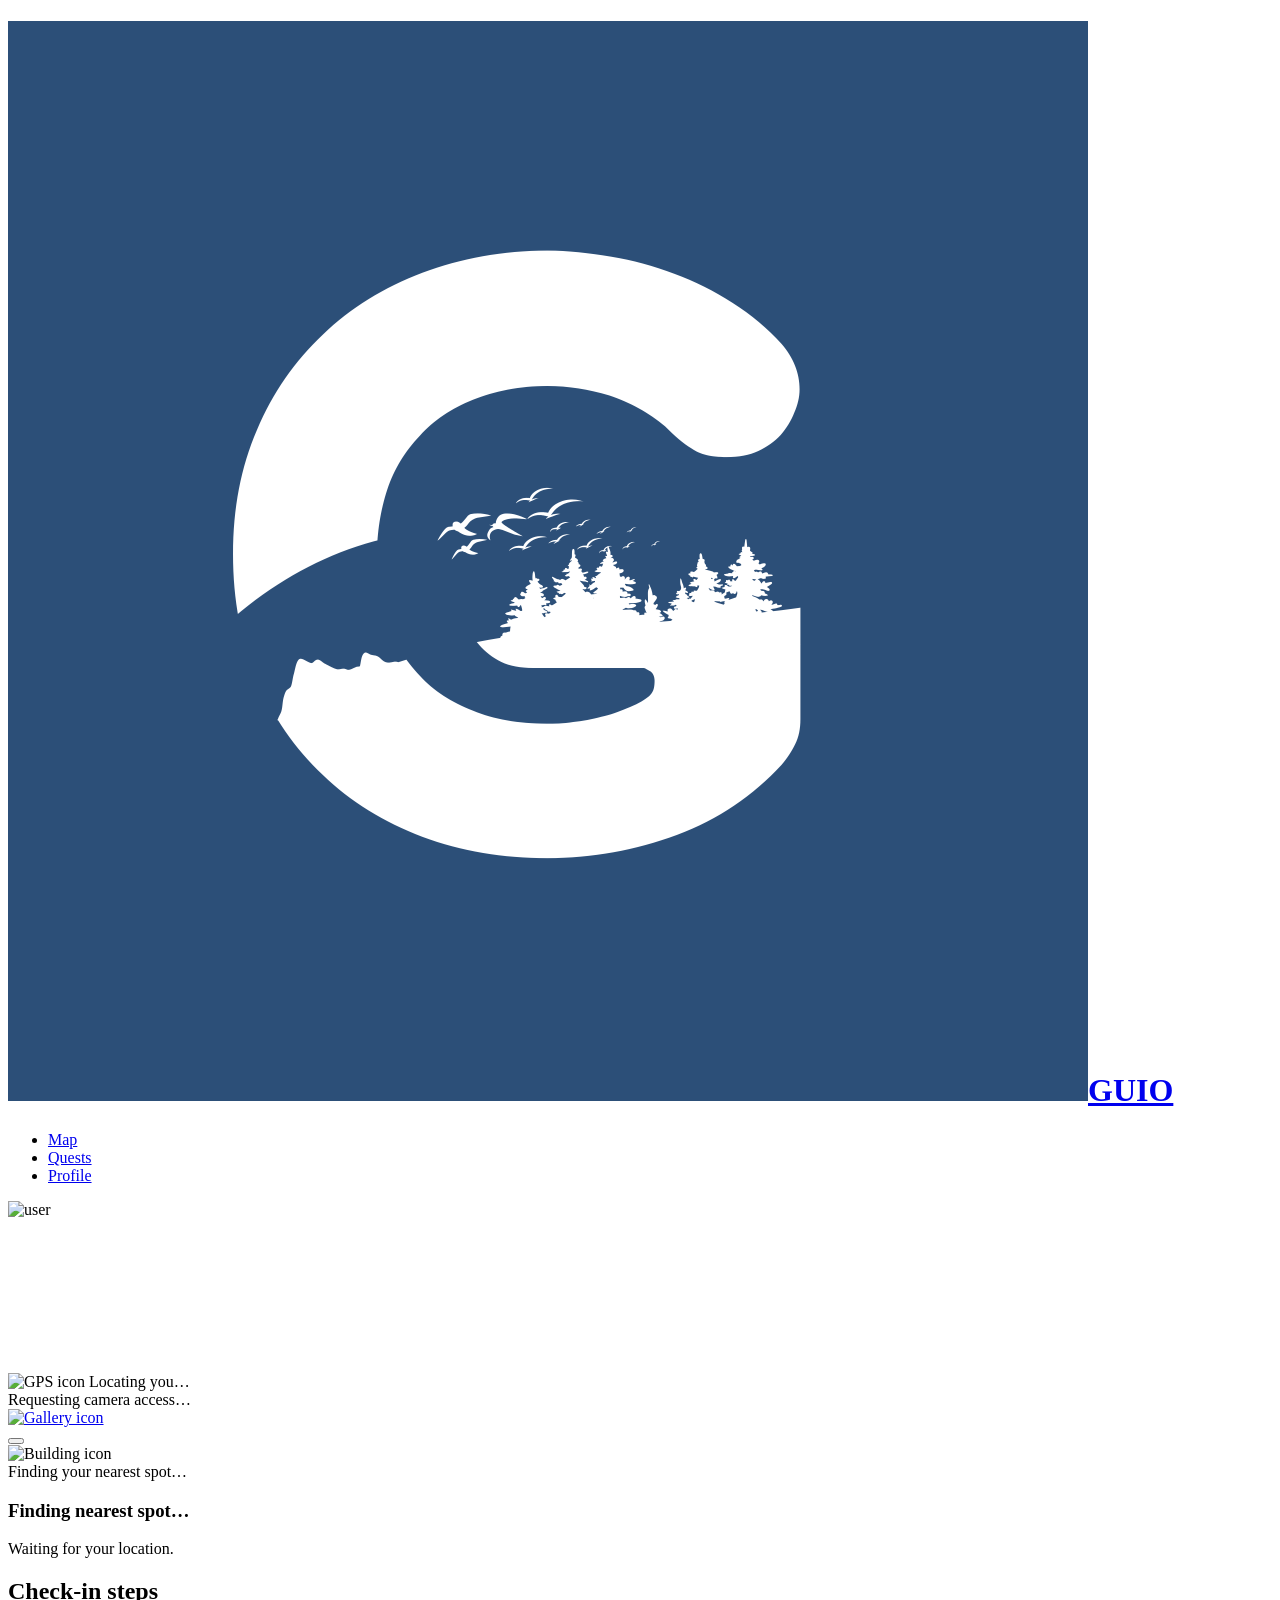
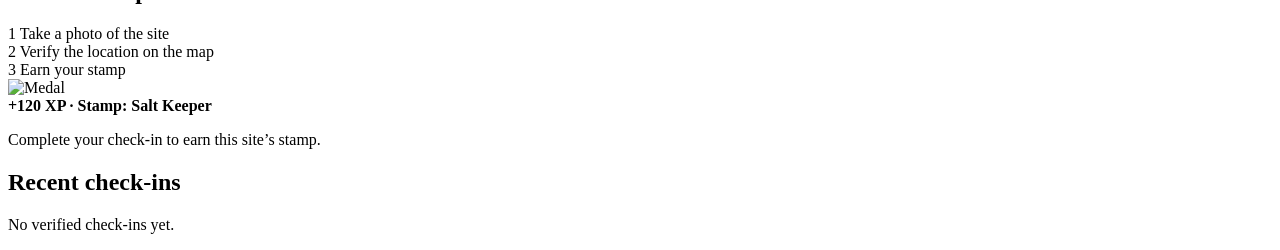
==== html/camera.html @ 7717006c "ui(quests): align quests page with shared application shell - Aligned the quests page layout with th" ====
<!-- Camera -->

<!doctype html>
<html lang="en">

<head>
  <meta charset="utf-8">
  <meta name="viewport" content="width=device-width, initial-scale=1">
  <title>GUIO</title>
  <meta name="theme-color" content="#FFFDF8">
  <link rel="icon" type="image/png" href="../assets/guio_logo.png"> <!-- Logo for browser tab -->
  <link rel="manifest" href="manifest.json">
  <link rel="stylesheet" href="css/camera.css?v=guiologo-fill-1"> <!-- Stylesheet -->
  <script src="js/account.js?v=12" defer></script> <!-- Javascript for user accounts -->
  <script src="js/pwa-register.js" defer></script>
  <script src="js/notifications.js?v=7" defer></script>
  <script src="js/modules/camera.js?v=14" defer></script> <!-- Javascript for camera functionalities -->
</head>

<body>

  <!-- Navigation bar -->
  <header id="top-nav">
    <h1 class="brand">
      <a href="../index.html">
        <span class="logo">
          <img class="logo-icon" src="../assets/guio_logo.png" alt="GUIO logo"></span>GUIO
      </a>
    </h1>
    <nav id="main-nav" aria-label="Main">
      <ul>
        <li><a href="../index.html">Map</a></li>
        <li><a href="quests.html">Quests</a></li>
        <li><a href="profile.html">Profile</a></li>
      </ul>
    </nav>
    <div class="header-stats" id="player-status">
      <div class="avatar" id="player-avatar">
        <img src="assets/user.png" class="icon" alt="user">
      </div>
    </div>
  </header>

  <!-- Main content of camera webpage -->
  <main class="main">
    <section class="camera-panel">
      <video class="camera-feed" id="camera-feed" autoplay playsinline muted></video>
      <img class="captured-photo" id="captured-photo" alt="Captured check-in photo" hidden>
      <div class="gps-badge" id="gps-badge">
        <img class="gps-icon" src="assets/pin-location.png" alt="GPS icon">
        <span id="gps-badge-text">Locating you…</span>
      </div>

      <!-- Border design for camera -->
      <div class="camera">
        <i class="corner tl"></i>
        <i class="corner tr"></i>
        <i class="corner bl"></i>
        <i class="corner br"></i>
        <div class="preview-caption" id="preview-caption">Requesting camera access…</div>
        <button class="camera-retry" id="camera-retry" type="button" hidden>Allow camera access</button>
        <button class="verify-retry" id="verify-retry" type="button" hidden>Retry verification</button>
      </div>
      
      <!-- Dock for camera shutter, flash, and gallery -->
      <div class="camera-dock">
        <span class="dock-button">
          <a href="gallery.html">
            <img class="gallery-icon" src="assets/gallery.png" alt="Gallery icon">
          </a>
        </span>
        <div class="shutter-wrap">
          <button class="shutter" id="capture-button" type="button"></button>
        </div>
      </div>
    </section>
    
    <!-- Sidebar contents -->
    <aside class="sidebar">
      <section class="site-card">
        <span class="site-thumb">
          <img class="site-icon" src="assets/building.png" alt="Building icon">
        </span>
        <!-- Nearest site card -->
        <div class="site-info">
          <span class="range-tag" id="range-tag">Finding your nearest spot…</span>
          <h1 id="site-name">Finding nearest spot…</h1>
          <p id="site-type">Waiting for your location.</p>
        </div>
      </section>
      <!-- Check-in steps card -->
      <section class="steps-card">
        <h2>Check-in steps</h2>
        <div class="step current" id="step-photo">
          <span class="step-indicator">1</span>
          <span>Take a photo of the site</span>
        </div>
        <div class="step pending" id="step-proof">
          <span class="step-indicator">2</span>
          <span>Verify the location on the map</span>
        </div>
        <div class="step pending" id="step-verify">
          <span class="step-indicator">3</span>
          <span>Earn your stamp</span>
        </div>
        <button class="earn-stamp-button" id="earn-stamp-button" type="button" hidden>Earn stamp</button>
      </section>
      <!-- XP and rewards card -->
      <section class="reward-card">
        <img class="reward-icon" src="assets/reward.png" alt="Medal">
        <div>
          <strong id="reward-title">+120 XP · Stamp: Salt Keeper</strong>
          <p id="reward-description">Complete your check-in to earn this site’s stamp.</p>
        </div>
      </section>
      <!-- List of recent check-ins card -->
      <section class="recent-card">
        <h2>Recent check-ins</h2>
        <div id="recent-checkins-list">
          <p class="recent-empty">No verified check-ins yet.</p>
        </div>
      </section>
      <!-- Offline card (shown when user is offline; hidden when user is online) -->
      <div class="offline-card" id="offline-card" hidden>
        <img class="offline-icon" src="assets/offline.png" alt="Offline icon">
        <span>Photos are saved on this device and uploaded for verification when the server returns.</span>
      </div>  
    </aside>
  </main>

  <!-- Pop up dialog after taking a picture -->
  <dialog class="checkin-dialog" id="checkin-dialog">
    <div class="checkin-dialog-content">
      <button class="dialog-close" id="close-checkin-dialog" type="button">×</button>
      <img class="reward-icon" src="assets/check.png" alt="Check icon">
      <h2 id="checkin-dialog-title">Check-in complete!</h2>
      <!-- Details about the site where the user checked in -->
      <p class="completion-site">
        <span id="completion-site-label" hidden>Spot</span>
        <span id="completion-site"></span>
        <span id="completion-site-separator"> · </span>
        <span id="verification-status" class="verification-status">Verified by GPS</span>
      </p>
      <p id="completion-verification">GPS matched a registered tourist spot</p>
      <!-- Show earned XP -->
      <div class="completion-rewards">
        <span>
          <img src="assets/star.png" alt="Star icon">
          <span id="completion-xp-label">XP earned</span>
          <span id="completion-xp"></span>
        </span>
        <!-- Display earned stamp -->
        <span>
          <span id="completion-stamp-label">Stamp earned</span>
          <span id="completion-stamp"></span>
        </span>
      </div>
      <!-- Show current user XP -->
      <section class="completion-progress">
        <div>
          <strong>Level —</strong>
          <span>— / — XP</span>
        </div>
        <progress value="0" max="100"></progress>
      </section>
      <!-- Display current quest -->
      <div class="completion-quest" id="completion-quest">
        <img src="assets/flag.png" alt="Flag icon">
        <span>Hidden Gems Trail: — / — sites</span>
      </div>
      <!-- Distance from exact site (shown when site is verified; hidden when site is unverified) -->
      <div id="completion-distance-row" hidden>
        <span>Distance</span>
        <span id="completion-distance"></span>
      </div>
      <!-- Offline card (shown when user is offline; hidden when user is online) -->
      <div class="completion-offline" id="completion-offline" hidden>
        <img src="assets/offline.png" alt="Offline icon">
        <span>Offline? Check-ins are saved on this device and sync automatically.</span>
      </div>
      <!-- Two buttons at the bottom of the pop up -->
      <div class="dialog-actions">
        <button class="dialog-done" id="done-checkin-dialog" type="button">Keep exploring</button>
        <a class="view-passport" href="profile.html">View my profile</a>
      </div>
    </div>
  </dialog>

</body>
</html>
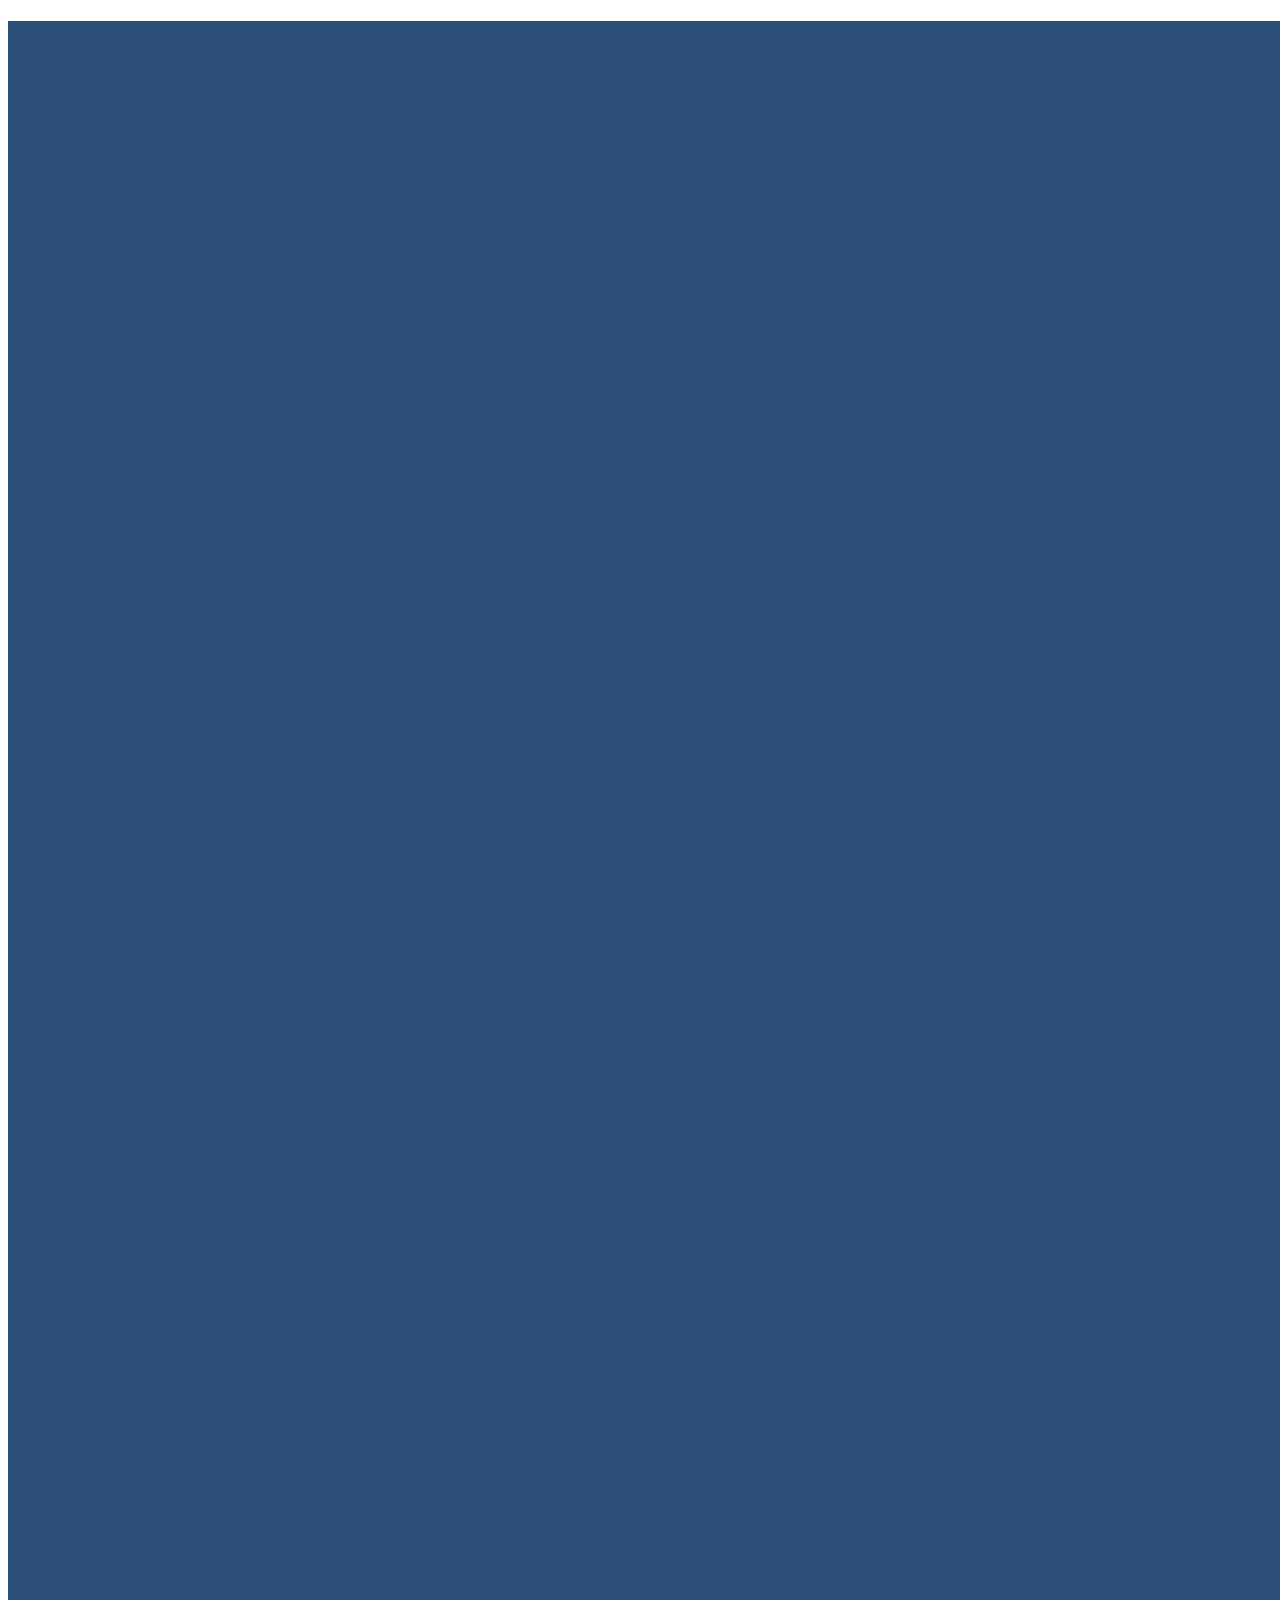
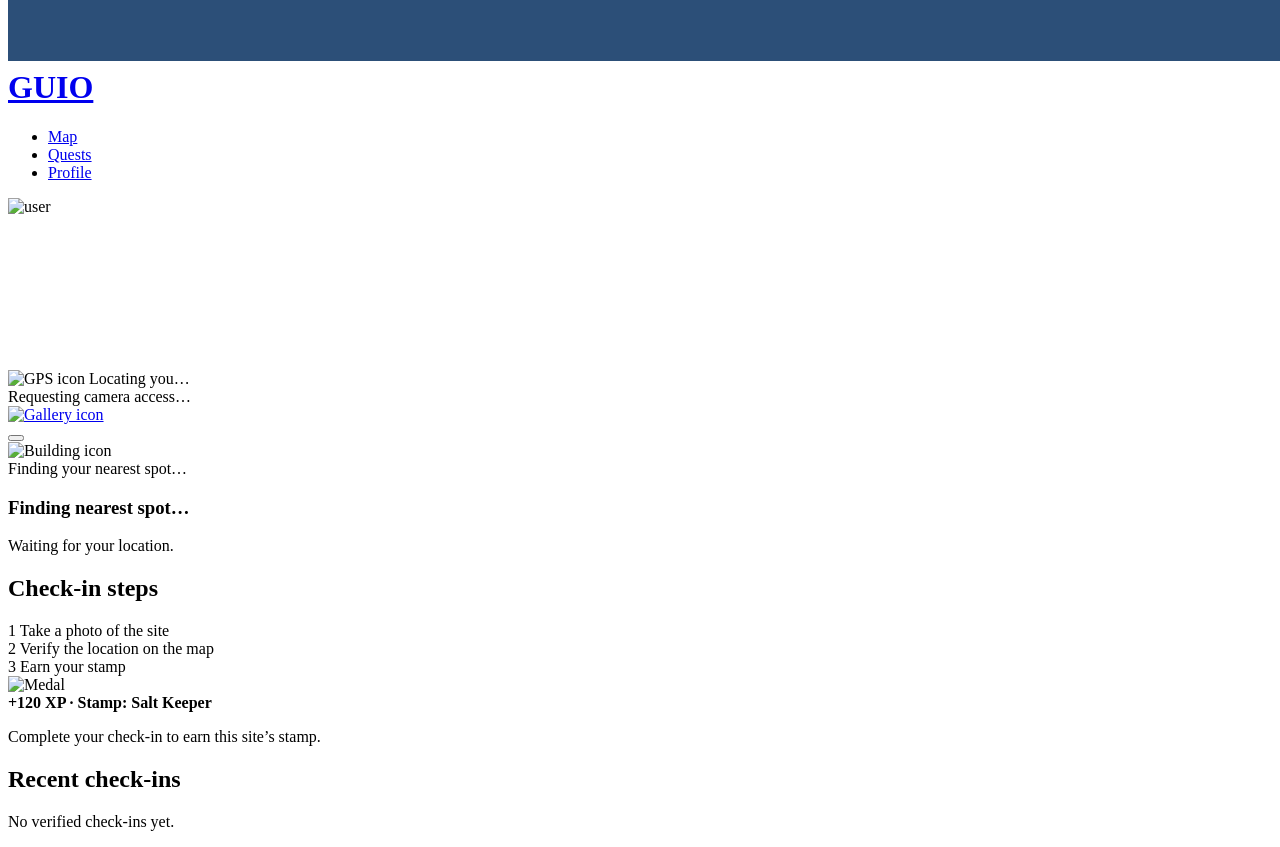
==== commit 8a011f65: "style(theme): update color palette and soften surface tones across pages - Adjusted application colo" ====
--- a/html/camera.html
+++ b/html/camera.html
@@ -7,10 +7,10 @@
   <meta charset="utf-8">
   <meta name="viewport" content="width=device-width, initial-scale=1">
   <title>GUIO</title>
-  <meta name="theme-color" content="#FFFDF8">
+  <meta name="theme-color" content="#FBF9F2">
   <link rel="icon" type="image/png" href="../assets/guio_logo.png"> <!-- Logo for browser tab -->
   <link rel="manifest" href="manifest.json">
-  <link rel="stylesheet" href="css/camera.css?v=guiologo-fill-1"> <!-- Stylesheet -->
+  <link rel="stylesheet" href="css/camera.css?v=blue-cream-2"> <!-- Stylesheet -->
   <script src="js/account.js?v=12" defer></script> <!-- Javascript for user accounts -->
   <script src="js/pwa-register.js" defer></script>
   <script src="js/notifications.js?v=7" defer></script>
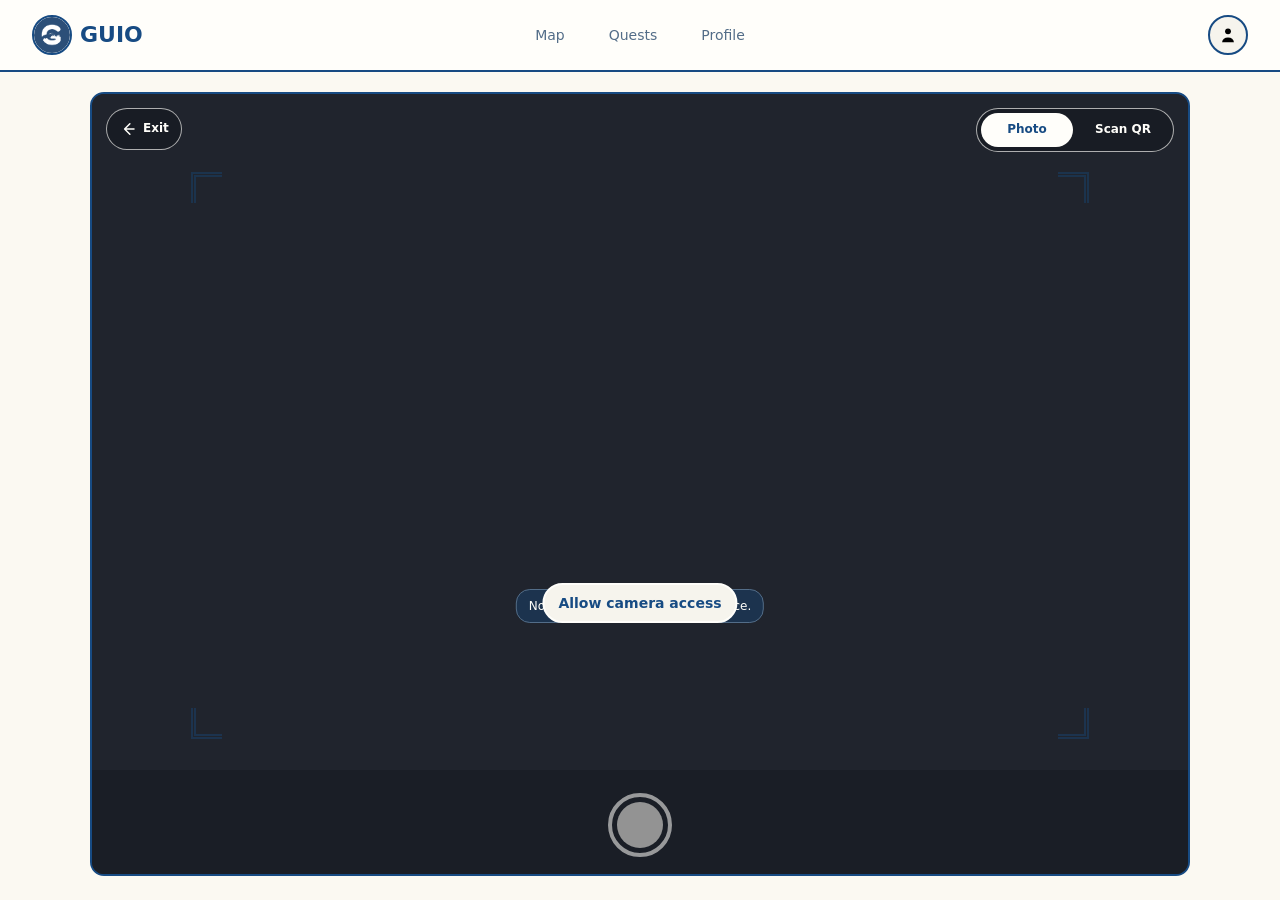
==== commit a7b694cd: "feat(camera): add live camera modes, QR scanner, and map shortcut - Added live camera interface with" ====
--- a/html/camera.html
+++ b/html/camera.html
@@ -6,15 +6,12 @@
 <head>
   <meta charset="utf-8">
   <meta name="viewport" content="width=device-width, initial-scale=1">
-  <title>GUIO</title>
+  <title>GUIO — Camera</title>
   <meta name="theme-color" content="#FBF9F2">
   <link rel="icon" type="image/png" href="../assets/guio_logo.png"> <!-- Logo for browser tab -->
-  <link rel="manifest" href="manifest.json">
-  <link rel="stylesheet" href="css/camera.css?v=blue-cream-2"> <!-- Stylesheet -->
-  <script src="js/account.js?v=12" defer></script> <!-- Javascript for user accounts -->
-  <script src="js/pwa-register.js" defer></script>
-  <script src="js/notifications.js?v=7" defer></script>
-  <script src="js/modules/camera.js?v=14" defer></script> <!-- Javascript for camera functionalities -->
+  <link rel="stylesheet" href="../css/camera.css?v=camera-qr-2">
+  <script src="../js/profile.js?v=14" defer></script>
+  <script src="../js/camera.js?v=camera-qr-1" defer></script>
 </head>
 
 <body>
@@ -35,9 +32,10 @@
       </ul>
     </nav>
     <div class="header-stats" id="player-status">
-      <div class="avatar" id="player-avatar">
-        <img src="assets/user.png" class="icon" alt="user">
+      <div class="avatar" id="player-avatar" role="img" aria-label="Profile">
+        <svg class="icon" viewBox="0 0 24 24" aria-hidden="true"><circle cx="12" cy="8" r="3.2"/><path d="M5.5 20c.4-3.4 2.8-5.3 6.5-5.3s6.1 1.9 6.5 5.3"/></svg>
       </div>
+      <span id="xp-count" hidden></span>
     </div>
   </header>
 
@@ -46,9 +44,21 @@
     <section class="camera-panel">
       <video class="camera-feed" id="camera-feed" autoplay playsinline muted></video>
       <img class="captured-photo" id="captured-photo" alt="Captured check-in photo" hidden>
-      <div class="gps-badge" id="gps-badge">
-        <img class="gps-icon" src="assets/pin-location.png" alt="GPS icon">
+      <div class="gps-badge" id="gps-badge" hidden>
+        <img class="gps-icon" src="../assets/pin.png" alt="">
         <span id="gps-badge-text">Locating you…</span>
+      </div>
+
+      <a class="camera-exit" href="../index.html" aria-label="Exit camera and return to map">
+        <svg viewBox="0 0 24 24" aria-hidden="true" focusable="false">
+          <path d="m14.5 5-7 7 7 7M8 12h12" />
+        </svg>
+        <span>Exit</span>
+      </a>
+
+      <div class="camera-modes" role="group" aria-label="Camera mode">
+        <button class="camera-mode is-active" id="photo-mode" type="button" aria-pressed="true">Photo</button>
+        <button class="camera-mode" id="qr-mode" type="button" aria-pressed="false">Scan QR</button>
       </div>
 
       <!-- Border design for camera -->
@@ -61,16 +71,15 @@
         <button class="camera-retry" id="camera-retry" type="button" hidden>Allow camera access</button>
         <button class="verify-retry" id="verify-retry" type="button" hidden>Retry verification</button>
       </div>
+      <div class="qr-result" id="qr-result" hidden aria-live="polite">
+        <p id="qr-result-text"></p>
+        <button id="qr-rescan" type="button" hidden>Scan again</button>
+      </div>
       
       <!-- Dock for camera shutter, flash, and gallery -->
       <div class="camera-dock">
-        <span class="dock-button">
-          <a href="gallery.html">
-            <img class="gallery-icon" src="assets/gallery.png" alt="Gallery icon">
-          </a>
-        </span>
         <div class="shutter-wrap">
-          <button class="shutter" id="capture-button" type="button"></button>
+          <button class="shutter" id="capture-button" type="button" aria-label="Take photo"></button>
         </div>
       </div>
     </section>
@@ -79,7 +88,7 @@
     <aside class="sidebar">
       <section class="site-card">
         <span class="site-thumb">
-          <img class="site-icon" src="assets/building.png" alt="Building icon">
+          <img class="site-icon" src="../assets/pin.png" alt="">
         </span>
         <!-- Nearest site card -->
         <div class="site-info">
@@ -107,7 +116,7 @@
       </section>
       <!-- XP and rewards card -->
       <section class="reward-card">
-        <img class="reward-icon" src="assets/reward.png" alt="Medal">
+        <img class="reward-icon" src="../assets/Group.png" alt="">
         <div>
           <strong id="reward-title">+120 XP · Stamp: Salt Keeper</strong>
           <p id="reward-description">Complete your check-in to earn this site’s stamp.</p>
@@ -122,7 +131,7 @@
       </section>
       <!-- Offline card (shown when user is offline; hidden when user is online) -->
       <div class="offline-card" id="offline-card" hidden>
-        <img class="offline-icon" src="assets/offline.png" alt="Offline icon">
+        <img class="offline-icon" src="../assets/Group.png" alt="">
         <span>Photos are saved on this device and uploaded for verification when the server returns.</span>
       </div>  
     </aside>
@@ -132,7 +141,7 @@
   <dialog class="checkin-dialog" id="checkin-dialog">
     <div class="checkin-dialog-content">
       <button class="dialog-close" id="close-checkin-dialog" type="button">×</button>
-      <img class="reward-icon" src="assets/check.png" alt="Check icon">
+      <img class="reward-icon" src="../assets/Group.png" alt="">
       <h2 id="checkin-dialog-title">Check-in complete!</h2>
       <!-- Details about the site where the user checked in -->
       <p class="completion-site">
@@ -145,7 +154,7 @@
       <!-- Show earned XP -->
       <div class="completion-rewards">
         <span>
-          <img src="assets/star.png" alt="Star icon">
+          <img src="../assets/Group.png" alt="">
           <span id="completion-xp-label">XP earned</span>
           <span id="completion-xp"></span>
         </span>
@@ -165,7 +174,7 @@
       </section>
       <!-- Display current quest -->
       <div class="completion-quest" id="completion-quest">
-        <img src="assets/flag.png" alt="Flag icon">
+        <img src="../assets/Group.png" alt="">
         <span>Hidden Gems Trail: — / — sites</span>
       </div>
       <!-- Distance from exact site (shown when site is verified; hidden when site is unverified) -->
@@ -175,7 +184,7 @@
       </div>
       <!-- Offline card (shown when user is offline; hidden when user is online) -->
       <div class="completion-offline" id="completion-offline" hidden>
-        <img src="assets/offline.png" alt="Offline icon">
+        <img src="../assets/Group.png" alt="">
         <span>Offline? Check-ins are saved on this device and sync automatically.</span>
       </div>
       <!-- Two buttons at the bottom of the pop up -->
--- a/css/camera.css
+++ b/css/camera.css
@@ -0,0 +1,1381 @@
+/* ==========================================================================
+   1. TOKENS AND BASE 
+   ========================================================================== */
+:root {
+    /* Declare initial variables for color palette */
+    --ink: #174B83;
+    --cream: #FBF9F2;
+    --white: #FFFEFA;
+    --gold: #F6F4ED;
+    --gold-tint: #F6F4ED;
+    --teal: #174B83;
+    --teal-tint: #F6F4ED;
+    --avatar: #F6F4ED;
+    --line: #D8E0E9;
+    --muted: #536D88;
+    --coral: #174B83;
+    --transparent: #174b8362;
+
+    /* Declare values for shared variables*/
+    --radius: 14px; /* Card corner radius */
+    --shadow: 0 3px 0 var(--ink); /* Card shadow */
+    --nav-h: 72px; /* Desktop navigation height */
+    --bottom-nav-h: 68px; /* Mobile bottom navigation height */
+    --font: Inter, system-ui, -apple-system, "Segoe UI", Roboto, sans-serif; /* Font family */
+}
+
+*, *::before, *::after {
+    box-sizing: border-box; /* Include padding and borders in size calculations. */
+    font-family: var(--font); /* Set the typeface. */
+}
+
+[hidden] {
+    display: none !important; /* Set how the element is laid out. */
+}
+
+body {
+    margin: 0; /* Set the outer spacing. */
+    padding-bottom: calc(var(--bottom-nav-h) + env(safe-area-inset-bottom)); /* Set the bottom inner spacing. */
+    background: var(--cream);
+    color: var(--ink); /* Set the text color. */
+    font: 400 14px/1.45 var(--font); /* Set font shorthand properties. */
+    -webkit-text-size-adjust: 100%; /* Control automatic text resizing in WebKit browsers. */
+}
+
+h1, h2, h3, h4, p, ul, ol, figure, fieldset, dl {
+    margin: 0; /* Set the outer spacing. */
+    padding: 0; /* Set the inner spacing. */
+}
+
+ul, ol {
+    list-style: none; /* Set list marker styling. */
+}
+
+img {
+    display: block; /* Set how the element is laid out. */
+    max-width: 100%; /* Limit the maximum element width. */
+}
+
+a {
+    color: inherit; /* Set the text color. */
+}
+
+button, input, select, textarea {
+    font: inherit; /* Set font shorthand properties. */
+    color: inherit; /* Set the text color. */
+}
+
+button {
+    cursor: pointer; /* Set the pointer cursor appearance. */
+}
+
+:focus-visible {
+    outline: 3px solid var(--coral); /* Draw an outline around the element. */
+    outline-offset: 2px; /* Set the gap between outline and element. */
+}
+
+/* ==========================================================================
+   2. TOP NAV (RESPONSIVE HEADER & FIXED BOTTOM BAR FOR PHONES) 
+   ========================================================================== */
+
+#top-nav {
+    position: sticky; /* Set the element positioning method. */
+    top: 0; /* Set the top position offset. */
+    z-index: 20; /* Set the stacking order. */
+    display: flex; /* Set how the element is laid out. */
+    align-items: center; /* Align children along the cross axis. */
+    justify-content: space-between; /* Align children along the main axis. */
+    gap: 12px; /* Set spacing between children. */
+    min-height: 56px; /* Set the minimum element height. */
+    padding: 0 16px; /* Set the inner spacing. */
+    background: var(--white); /* Set the element background. */
+    border-bottom: 2px solid var(--ink); /* Set the bottom border. */
+}
+
+#connection-bar {
+    display: flex;
+    flex-wrap: wrap;
+    gap: 8px;
+    padding: 8px 16px;
+}
+
+#connection-bar p {
+    margin: 0;
+}
+
+.brand {
+    font-size: 18px; /* Set the text size. */
+    font-weight: 800; /* Set the text weight. */
+}
+
+.brand a {
+    position: relative; /* Set the element positioning method. */
+    display: flex; /* Set how the element is laid out. */
+    align-items: center; /* Align children along the cross axis. */
+    gap: 8px; /* Set spacing between children. */
+    text-decoration: none; /* Set text decoration. */
+}
+
+.brand .logo {
+    width: 32px; /* Set the element width. */
+    height: 32px; /* Set the element height. */
+    position: relative; /* Set the element positioning method. */
+    flex: 0 0 32px; /* Set the flex item sizing behavior. */
+    display: grid; /* Set how the element is laid out. */
+    place-items: center; /* Align items within their grid cells. */
+    overflow: hidden; /* Keep the logo image inside its circle. */
+    border: 2px solid var(--ink); /* Set the element border. */
+    border-radius: 50%; /* Round the element corners. */
+    background: var(--white); /* Set the element background. */
+}
+
+.brand .logo-icon {
+    width: 100%; /* Set the element width. */
+    height: 100%; /* Set the element height. */
+    max-width: 100%; /* Keep the image within the logo circle. */
+    max-height: 100%; /* Keep the image within the logo circle. */
+    z-index: 1; /* Set the stacking order. */
+    border-radius: 50%; /* Clip the square logo asset into a round mark. */
+    object-fit: cover; /* Control how replaced content fits its box. */
+    pointer-events: none; /* Control pointer interaction with the element. */
+}
+
+/* Mobile Bottom Bar Navigation */
+#main-nav {
+    position: fixed; /* Set the element positioning method. */
+    inset: auto 0 0 0; /* Set offsets on all four sides. */
+    z-index: 30; /* Set the stacking order. */
+    padding-bottom: env(safe-area-inset-bottom, 0px); /* Set the bottom inner spacing. */
+    background: var(--white); /* Set the element background. */
+    border-top: 2px solid var(--ink); /* Set the top border. */
+}
+
+#main-nav ul {
+    display: grid; /* Set how the element is laid out. */
+    grid-template-columns: repeat(3, minmax(0, 1fr)); /* Define the grid column layout. */
+    align-items: center; /* Align nav items vertically. */
+    min-height: calc(var(--bottom-nav-h) - 2px); /* Keep footer height consistent. */
+    gap: 8px; /* Set spacing between children. */
+    padding: 8px 12px; /* Set the inner spacing. */
+}
+
+#main-nav a {
+    display: block; /* Set how the element is laid out. */
+    padding: 10px 4px; /* Set the inner spacing. */
+    border: 2px solid transparent; /* Set the element border. */
+    border-radius: 99px; /* Round the element corners. */
+    color: var(--muted); /* Set the text color. */
+    font-size: 12px; /* Set the text size. */
+    font-weight: 500; /* Set the text weight. */
+    text-align: center; /* Align the text. */
+    text-decoration: none; /* Set text decoration. */
+}
+
+#main-nav a[aria-current="page"] {
+    background: var(--gold-tint); /* Set the element background. */
+    border-color: var(--ink); /* Set the border color. */
+    color: var(--ink); /* Set the text color. */
+    font-weight: 700; /* Set the text weight. */
+}
+
+/* Player Status Badges */
+#player-status {
+    display: flex; /* Set how the element is laid out. */
+    align-items: center; /* Align children along the cross axis. */
+    justify-content: flex-end; /* Align status items to the right. */
+    gap: 10px; /* Set spacing between children. */
+    min-width: 0; /* Allow the status group to fit narrow screens. */
+}
+
+.stat-pill {
+    display: inline-flex; /* Set how the element is laid out. */
+    align-items: center; /* Align children along the cross axis. */
+    gap: 4px; /* Set spacing between children. */
+    padding: 3px 10px; /* Set the inner spacing. */
+    border: 1px solid var(--ink); /* Set the element border. */
+    border-radius: 99px; /* Round the element corners. */
+    background: var(--gold-tint); /* Set the element background. */
+    font-size: 12px; /* Set the text size. */
+    font-weight: 600; /* Set the text weight. */
+    line-height: 1.45; /* Set the line spacing. */
+    color: var(--ink); /* Set the text color. */
+    white-space: nowrap; /* Control whitespace and text wrapping. */
+}
+
+.stat-pill.star {
+    background: var(--teal-tint); /* Set the element background. */
+}
+
+.avatar {
+    width: 40px; /* Set the element width. */
+    height: 40px; /* Set the element height. */
+    flex: 0 0 40px; /* Set the flex item sizing behavior. */
+    display: flex; /* Keep the profile avatar visible on mobile. */
+    align-items: center; /* Align children along the cross axis. */
+    justify-content: center; /* Align children along the main axis. */
+    overflow: hidden; /* Control content outside the element bounds. */
+    border: 2px solid var(--ink); /* Set the element border. */
+    border-radius: 50%; /* Round the element corners. */
+    background: var(--avatar); /* Set the element background. */
+}
+
+.avatar .icon {
+    width: 22px; /* Set the element width. */
+    height: 22px; /* Set the element height. */
+}
+
+#player-status > .stat-pill:has(#streak-count:empty),
+#player-status > .stat-pill:has(#xp-count:empty) {
+    display: none; /* Set how the element is laid out. */
+}
+
+/* ==========================================================================
+   3. CAMERA PAGE
+   ========================================================================== */
+.main {
+    display: grid; /* Set how the element is laid out. */
+    grid-template-columns: minmax(0, 1fr); /* Define the grid column layout. */
+    gap: 16px; /* Set spacing between children. */
+    max-width: 1440px; /* Limit the maximum element width. */
+    margin: 0 auto; /* Set the outer spacing. */
+    padding: 16px 12px 0; /* Set the inner spacing. */
+}
+
+@media (max-width: 1023px) {
+    body {
+        height: 100dvh;
+        overflow: hidden;
+        padding-bottom: 0;
+    }
+
+    .main {
+        position: fixed;
+        top: var(--nav-h);
+        right: 0;
+        bottom: 0;
+        left: 0;
+        height: auto;
+        margin: 0;
+        overflow-y: auto;
+        padding-bottom: 16px;
+        color-scheme: light;
+        scrollbar-color: auto;
+        scrollbar-width: auto;
+    }
+}
+
+@media (max-width: 767px) {
+    #main-nav a {
+        display: flex;
+        align-items: center;
+        justify-content: center;
+        width: 100%;
+        max-width: 160px;
+        min-height: 44px;
+        margin: 0 auto;
+        padding: 8px;
+    }
+
+    #top-nav {
+        position: fixed; /* Match the full-width mobile header on index. */
+        top: 0;
+        left: 0;
+        right: 0;
+    }
+
+    .main {
+        top: 56px; /* Keep the scrolling content below the fixed header. */
+        bottom: var(--bottom-nav-h);
+        padding-bottom: calc(var(--bottom-nav-h) + 16px + env(safe-area-inset-bottom, 0px));
+    }
+
+    #connection-bar {
+        position: fixed;
+        top: 56px;
+        left: 0;
+        right: 0;
+        z-index: 19;
+    }
+
+    body:has(#connection-status:not([hidden])) .main {
+        top: 96px;
+    }
+}
+
+.camera-panel {
+    min-height: max(420px, calc(100svh - 56px - var(--bottom-nav-h) - 16px)); /* Set the minimum element height. */
+    position: relative; /* Set the element positioning method. */
+    overflow: hidden; /* Control content outside the element bounds. */
+    border: 2px solid var(--ink); /* Set the element border. */
+    border-radius: 14px; /* Round the element corners. */
+    background: var(--camera); /* Set the element background. */
+    color: var(--white); /* Set the text color. */
+}
+
+.camera-feed,
+.captured-photo {
+    position: absolute; /* Set the element positioning method. */
+    z-index: 0; /* Set the stacking order. */
+    inset: 0; /* Set offsets on all four sides. */
+    width: 100%; /* Set the element width. */
+    height: 100%; /* Set the element height. */
+    object-fit: cover; /* Control how replaced content fits its box. */
+}
+
+.camera-feed {
+    background: var(--camera); /* Set the element background. */
+}
+
+.gps-badge {
+    position: absolute; /* Set the element positioning method. */
+    z-index: 1; /* Set the stacking order. */
+    top: 17px; /* Set the top position offset. */
+    left: 17px; /* Set the left position offset. */
+    display: flex; /* Set how the element is laid out. */
+    align-items: center; /* Align children along the cross axis. */
+    gap: 5px; /* Set spacing between children. */
+    padding: 5px 10px; /* Set the inner spacing. */
+    border-radius: 16px; /* Round the element corners. */
+    background: var(--teal-tint); /* Set the element background. */
+    color: var(--ink); /* Set the text color. */
+    font-size: 12px; /* Set the text size. */
+    font-weight: 700; /* Set the text weight. */
+    border-style: solid;
+    border-width: 1px;
+    border-color: var(--teal);
+}
+
+.gps-icon {
+    width: 12px; /* Set the element width. */
+    height: 12px; /* Set the element height. */
+}
+
+.camera {
+    position: absolute; /* Set the element positioning method. */
+    z-index: 1; /* Set the stacking order. */
+    inset: 83px 15.5% 192px; /* Set offsets on all four sides. */
+    display: grid; /* Set how the element is laid out. */
+    place-items: center; /* Align items within their grid cells. */
+}
+
+.corner {
+    width: 31px; /* Set the element width. */
+    height: 31px; /* Set the element height. */
+    position: absolute; /* Set the element positioning method. */
+    border-color: var(--transparent); /* Set the border color. */
+    border-style: double; /* Set the border line style. */
+}
+
+.corner.tl {
+    top: 0; /* Set the top position offset. */
+    left: 0; /* Set the left position offset. */
+    border-width: 5px 0 0 5px; /* Set the border thickness. */
+}
+
+.corner.tr {
+    top: 0; /* Set the top position offset. */
+    right: 0; /* Set the right position offset. */
+    border-width: 5px 5px 0 0; /* Set the border thickness. */
+}
+
+.corner.bl {
+    bottom: 0; /* Set the bottom position offset. */
+    left: 0; /* Set the left position offset. */
+    border-width: 0 0 5px 5px; /* Set the border thickness. */
+}
+
+.corner.br {
+    bottom: 0; /* Set the bottom position offset. */
+    right: 0; /* Set the right position offset. */
+    border-width: 0 5px 5px 0; /* Set the border thickness. */
+}
+
+.preview-caption {
+    position: absolute; /* Set the element positioning method. */
+    z-index: 2; /* Set the stacking order. */
+    left: 50%; /* Center the caption within the camera preview. */
+    bottom: 14px; /* Set the bottom position offset. */
+    width: fit-content; /* Let the background fit the message length. */
+    max-width: calc(100% - 40px); /* Keep long messages inside the preview. */
+    padding: 8px 12px; /* Add space between the text and its background. */
+    transform: translateX(-50%); /* Center the content-sized caption. */
+    border: 1px solid var(--muted); /* Match the page's bold card outlines. */
+    border-radius: var(--radius); /* Match the page's rounded cards. */
+    background: var(--transparent); /* Keep text readable over light or dark video. */
+    text-align: center; /* Align the text. */
+    color: var(--white); /* Set the text color. */
+    font-size: 12px; /* Set the text size. */
+    line-height: 1.35; /* Keep wrapped messages compact and legible. */
+}
+
+.camera-retry,
+.verify-retry {
+    position: absolute; /* Set the element positioning method. */
+    z-index: 3; /* Set the stacking order. */
+    bottom: 46px; /* Set the bottom position offset. */
+    left: 50%; /* Set the left position offset. */
+    transform: translateX(-50%); /* Apply a visual transform. */
+    padding: 8px 14px; /* Set the inner spacing. */
+    border: 2px solid var(--white); /* Set the element border. */
+    border-radius: 99px; /* Round the element corners. */
+    background: var(--gold); /* Set the element background. */
+    color: var(--ink); /* Set the text color. */
+    font-weight: 700; /* Set the text weight. */
+    white-space: nowrap; /* Control whitespace and text wrapping. */
+}
+
+.camera-dock {
+    position: absolute; /* Set the element positioning method. */
+    z-index: 3; /* Set the stacking order. */
+    right: 0; /* Set the right position offset. */
+    bottom: 0; /* Set the bottom position offset. */
+    left: 0; /* Set the left position offset. */
+    height: 117px; /* Set the element height. */
+    display: flex; /* Set how the element is laid out. */
+    align-items: center; /* Align children along the cross axis. */
+    justify-content: space-between; /* Align children along the main axis. */
+    padding: 0 7.5%; /* Set the inner spacing. */
+    background: var(--transparent); /* Set the element background. */
+}
+
+.dock-button {
+    width: 48px; /* Set the element width. */
+    height: 48px; /* Set the element height. */
+    display: grid; /* Set how the element is laid out. */
+    place-items: center; /* Align items within their grid cells. */
+    border: 2px solid var(--white); /* Set the element border. */
+    border-radius: 12px; /* Round the element corners. */
+    color: var(--white); /* Set the text color. */
+}
+
+.gallery-icon {
+    width: 22px; /* Set the element width. */
+    height: 22px; /* Set the element height. */
+}
+
+.dock-button.flash {
+    border-radius: 50%; /* Round the element corners. */
+    padding: 0; /* Set the inner spacing. */
+    background: transparent; /* Set the element background. */
+    transition: background-color 120ms ease, box-shadow 120ms ease; /* Animate changes to the listed properties. */
+}
+
+.dock-button.flash.active {
+    background: var(--gold); /* Set the element background. */
+    box-shadow: 0 0 18px rgba(23, 75, 131, 0.4); /* Add a shadow behind the element. */
+}
+
+.dock-button.flash:disabled {
+    cursor: not-allowed; /* Set the pointer cursor appearance. */
+    opacity: 0.55; /* Set the element transparency. */
+}
+
+.flash-icon {
+    width: 23px; /* Set the element width. */
+    height: 23px; /* Set the element height. */
+}
+
+.shutter-wrap {
+    position: absolute; /* Set the element positioning method. */
+    left: 50%; /* Set the left position offset. */
+    bottom: 25px; /* Set the bottom position offset. */
+    transform: translateX(-50%); /* Apply a visual transform. */
+}
+
+.shutter {
+    width: 68px; /* Set the element width. */
+    height: 68px; /* Set the element height. */
+    position: relative; /* Set the element positioning method. */
+    display: grid; /* Set how the element is laid out. */
+    place-items: center; /* Align items within their grid cells. */
+    padding: 0; /* Set the inner spacing. */
+    border: 4px solid var(--white); /* Set the element border. */
+    border-radius: 50%; /* Round the element corners. */
+    background: transparent; /* Set the element background. */
+}
+
+.shutter::before {
+    width: 48px; /* Set the element width. */
+    height: 48px; /* Set the element height. */
+    content: ""; /* Set generated pseudo-element content. */
+    border-radius: 50%; /* Round the element corners. */
+    background: var(--gold); /* Set the element background. */
+}
+
+.sidebar {
+    display: flex; /* Set how the element is laid out. */
+    flex-direction: column; /* Set the direction of flex items. */
+    gap: 10px; /* Set spacing between children. */
+}
+
+.site-card, .steps-card, .reward-card, .recent-card, .offline-card {
+    border: 2px solid var(--ink); /* Set the element border. */
+    border-radius: var(--radius); /* Round the element corners. */
+    background: var(--white); /* Set the element background. */
+    box-shadow: var(--shadow); /* Add a shadow behind the element. */
+}
+
+.site-card {
+    min-height: 91px; /* Set the minimum element height. */
+    display: flex; /* Set how the element is laid out. */
+    align-items: center; /* Align children along the cross axis. */
+    gap: 12px; /* Set spacing between children. */
+    padding: 12px; /* Set the inner spacing. */
+    border-bottom-width: 4px; /* Set the bottom border thickness. */
+}
+
+.site-thumb {
+    width: 84px; /* Set the element width. */
+    height: 84px; /* Set the element height. */
+    flex: 0 0 84px; /* Set the flex item sizing behavior. */
+    display: grid; /* Set how the element is laid out. */
+    place-items: center; /* Align items within their grid cells. */
+    border-radius: 9px; /* Round the element corners. */
+    color: var(--muted); /* Set the text color. */
+    padding: 7px; /* Set the inner spacing. */
+}
+
+.site-icon {
+    width: 100%; /* Set the element width. */
+    height: 100%; /* Set the element height. */
+    object-fit: contain; /* Control how replaced content fits its box. */
+}
+
+.site-info {
+    min-width: 0; /* Set the minimum element width. */
+    display: grid; /* Set how the element is laid out. */
+    gap: 4px; /* Set spacing between children. */
+}
+
+.range-tag {
+    display: inline-block; /* Set how the element is laid out. */
+    justify-self: start; /* Align this item within its grid area. */
+    width: fit-content; /* Set the element width. */
+    max-width: 100%; /* Limit the maximum element width. */
+    margin-bottom: 0; /* Set the bottom outer spacing. */
+    padding: 3px 9px; /* Set the inner spacing. */
+    border: 1px solid var(--teal); /* Set the element border. */
+    border-radius: 12px; /* Round the element corners. */
+    background: var(--teal-tint); /* Set the element background. */
+    color: var(--ink); /* Set the text color. */
+    font-size: 12px; /* Set the text size. */
+    line-height: 1.2; /* Set the line spacing. */
+}
+
+.range-tag.out-of-range,
+.gps-badge.out-of-range {
+    border-color: var(--coral); /* Set the border color. */
+    background: #FDE8E8; /* Set the element background. */
+    color: #8B1E24; /* Set the text color. */
+}
+
+.site-info h1 {
+    margin: 0; /* Set the outer spacing. */
+    font-size: 16px; /* Set the text size. */
+    font-weight: 800; /* Set the text weight. */
+    line-height: 1.2; /* Set the line spacing. */
+}
+
+.site-info p {
+    margin: 0; /* Set the outer spacing. */
+    color: var(--muted); /* Set the text color. */
+    font-size: 12px; /* Set the text size. */
+    line-height: 1.2; /* Set the line spacing. */
+}
+
+.steps-card {
+    min-height: 141px; /* Set the minimum element height. */
+    padding: 14px; /* Set the inner spacing. */
+}
+
+.steps-card h2, .recent-card h2 {
+    margin: 0 0 9px; /* Set the outer spacing. */
+    font-size: 15px; /* Set the text size. */
+    font-weight: 800; /* Set the text weight. */
+}
+
+.step {
+    min-height: 32px; /* Set the minimum element height. */
+    display: flex; /* Set how the element is laid out. */
+    align-items: center; /* Align children along the cross axis. */
+    gap: 9px; /* Set spacing between children. */
+    font-size: 12px; /* Set the text size. */
+}
+
+.step-indicator {
+    width: 23px; /* Set the element width. */
+    height: 23px; /* Set the element height. */
+    flex: 0 0 23px; /* Set the flex item sizing behavior. */
+    display: grid; /* Set how the element is laid out. */
+    place-items: center; /* Align items within their grid cells. */
+    border: 1.5px solid var(--line); /* Set the element border. */
+    border-radius: 50%; /* Round the element corners. */
+    color: var(--muted); /* Set the text color. */
+    font-weight: 700; /* Set the text weight. */
+}
+
+.step.complete .step-indicator {
+    background: var(--teal); /* Set the element background. */
+    color: var(--white);
+}
+
+.step.unverified-complete {
+    color: var(--muted); /* Set the text color. */
+}
+
+.step.unverified-complete .step-indicator {
+    border-color: var(--muted); /* Set the border color. */
+    background: var(--gold-tint); /* Set the element background. */
+    color: var(--muted); /* Set the text color. */
+}
+
+.step.current {
+    font-weight: 700; /* Set the text weight. */
+}
+
+.step.current .step-indicator {
+    background: var(--gold); /* Set the element background. */
+}
+
+.step.pending {
+    color: var(--muted); /* Set the text color. */
+}
+
+.step.pending .step-indicator {
+    border-color: var(--muted); /* Set the border color. */
+}
+
+.shutter:disabled {
+    cursor: not-allowed; /* Set the pointer cursor appearance. */
+    opacity: 0.55; /* Set the element transparency. */
+}
+
+.reward-card {
+    min-height: 53px; /* Set the minimum element height. */
+    display: flex; /* Set how the element is laid out. */
+    align-items: center; /* Align children along the cross axis. */
+    gap: 12px; /* Set spacing between children. */
+    padding: 9px 13px; /* Set the inner spacing. */
+    background: var(--gold-tint); /* Set the element background. */
+}
+
+.reward-icon {
+    width: 30px; /* Set the element width. */
+    height: 30px; /* Set the element height. */
+    flex: 0 0 30px; /* Set the flex item sizing behavior. */
+    object-fit: contain; /* Control how replaced content fits its box. */
+}
+
+.reward-card strong {
+    display: block; /* Set how the element is laid out. */
+    margin-bottom: 2px; /* Set the bottom outer spacing. */
+    font-size: 12px; /* Set the text size. */
+}
+
+.reward-card p {
+    margin: 0; /* Set the outer spacing. */
+    color: var(--muted); /* Set the text color. */
+    font-size: 12px; /* Set the text size. */
+}
+
+.recent-card {
+    padding: 14px; /* Set the inner spacing. */
+}
+
+.recent-card h2 {
+    margin-bottom: 7px; /* Set the bottom outer spacing. */
+}
+
+.recent-empty {
+    color: var(--muted); /* Set the text color. */
+    font-size: 12px; /* Set the text size. */
+}
+
+.recent-item {
+    display: flex; /* Set how the element is laid out. */
+    align-items: center; /* Align children along the cross axis. */
+    gap: 9px; /* Set spacing between children. */
+    min-height: 52px; /* Set the minimum element height. */
+}
+
+.recent-thumb {
+    width: 48px; /* Set the element width. */
+    height: 48px; /* Set the element height. */
+    flex: 0 0 48px; /* Set the flex item sizing behavior. */
+    display: grid; /* Set how the element is laid out. */
+    place-items: center; /* Align items within their grid cells. */
+    border-radius: 8px; /* Round the element corners. */
+    color: var(--muted); /* Set the text color. */
+    padding: 5px; /* Set the inner spacing. */
+}
+
+.recent-icon {
+    width: 100%; /* Set the element width. */
+    height: 100%; /* Set the element height. */
+    object-fit: contain; /* Control how replaced content fits its box. */
+}
+
+.recent-item strong {
+    display: block; /* Set how the element is laid out. */
+    margin-bottom: 2px; /* Set the bottom outer spacing. */
+    font-size: 12px; /* Set the text size. */
+}
+
+.recent-item span {
+    display: block; /* Set how the element is laid out. */
+    color: var(--muted); /* Set the text color. */
+    font-size: 11px; /* Set the text size. */
+}
+
+.offline-card {
+    min-height: 49px; /* Set the minimum element height. */
+    display: flex; /* Set how the element is laid out. */
+    align-items: center; /* Align children along the cross axis. */
+    gap: 9px; /* Set spacing between children. */
+    padding: 9px 11px; /* Set the inner spacing. */
+    border: 1.5px dashed var(--line); /* Set the element border. */
+    color: var(--ink); /* Set the text color. */
+    font-size: 12px; /* Set the text size. */
+    line-height: 1.35; /* Set the line spacing. */
+    box-shadow: none; /* Add a shadow behind the element. */
+}
+
+.offline-icon {
+    width: 22px; /* Set the element width. */
+    height: 22px; /* Set the element height. */
+    flex: 0 0 22px; /* Set the flex item sizing behavior. */
+    object-fit: contain; /* Control how replaced content fits its box. */
+}
+
+.checkin-dialog {
+    width: min(768px, calc(100% - 20px)); /* Set the element width. */
+    max-width: 768px; /* Limit the maximum element width. */
+    max-height: calc(100dvh - 20px); /* Limit the maximum element height. */
+    overflow: auto; /* Control content outside the element bounds. */
+    padding: 0; /* Set the inner spacing. */
+    border: 2px solid var(--ink); /* Set the element border. */
+    border-radius: 28px; /* Round the element corners. */
+    color: var(--ink); /* Set the text color. */
+    box-shadow: 0 4px 0 var(--ink), 0 8px 30px rgba(23, 75, 131, 0.25); /* Add a shadow behind the element. */
+}
+
+.checkin-dialog::backdrop {
+    background: rgba(23, 75, 131, 0.62); /* Set the element background. */
+}
+
+.checkin-dialog-content {
+    position: relative; /* Set the element positioning method. */
+    display: grid; /* Set how the element is laid out. */
+    gap: 18px; /* Set spacing between children. */
+    padding: 42px; /* Set the inner spacing. */
+}
+
+.checkin-dialog-content > .reward-icon {
+    width: 136px; /* Set the element width. */
+    height: 136px; /* Set the element height. */
+    justify-self: center; /* Align this item within its grid area. */
+    padding: 28px; /* Set the inner spacing. */
+    border: 4px solid var(--ink); /* Set the element border. */
+    border-radius: 50%; /* Round the element corners. */
+    outline: 3px dashed var(--ink); /* Draw an outline around the element. */
+    outline-offset: 7px; /* Set the gap between outline and element. */
+    background: var(--gold); /* Set the element background. */
+    object-fit: contain; /* Control how replaced content fits its box. */
+}
+
+.checkin-dialog-content h2 {
+    margin-top: 0; /* Set the top outer spacing. */
+    font-size: clamp(28px, 5vw, 40px); /* Set the text size. */
+    font-weight: 800; /* Set the text weight. */
+    line-height: 1.1; /* Set the line spacing. */
+    text-align: center; /* Align the text. */
+}
+
+.completion-site {
+    color: var(--muted); /* Set the text color. */
+    font-size: 19px; /* Set the text size. */
+    text-align: center; /* Align the text. */
+}
+
+#completion-site-label[hidden] {
+    display: none; /* Set how the element is laid out. */
+}
+
+.verification-status {
+    color: inherit; /* Set the text color. */
+    font-weight: 700; /* Set the text weight. */
+}
+
+.verification-status.unverified {
+    color: #536D88; /* Set the text color. */
+}
+
+.checkin-dialog-content > #completion-verification {
+    margin-top: -12px; /* Set the top outer spacing. */
+    color: var(--muted); /* Set the text color. */
+    font-size: 14px; /* Set the text size. */
+    text-align: center; /* Align the text. */
+}
+
+.completion-rewards {
+    width: 100%; /* Set the element width. */
+    display: flex; /* Set how the element is laid out. */
+    flex-wrap: wrap; /* Allow flex items to wrap. */
+    justify-content: center; /* Align children along the main axis. */
+    gap: 10px; /* Set spacing between children. */
+}
+
+.completion-rewards > span {
+    min-height: 42px; /* Set the minimum element height. */
+    display: inline-flex; /* Set how the element is laid out. */
+    align-items: center; /* Align children along the cross axis. */
+    justify-content: center; /* Align children along the main axis. */
+    gap: 7px; /* Set spacing between children. */
+    padding: 6px 14px; /* Set the inner spacing. */
+    border: 2px solid var(--ink); /* Set the element border. */
+    border-radius: 99px; /* Round the element corners. */
+    background: var(--gold-tint); /* Set the element background. */
+    font-weight: 700; /* Set the text weight. */
+}
+
+.completion-rewards > span:first-child {
+    border-color: var(--teal); /* Set the border color. */
+    background: var(--teal-tint); /* Set the element background. */
+}
+
+.completion-rewards img {
+    width: 21px; /* Set the element width. */
+    height: 21px; /* Set the element height. */
+    object-fit: contain; /* Control how replaced content fits its box. */
+}
+
+.completion-progress {
+    width: 100%; /* Set the element width. */
+}
+
+.completion-progress > div {
+    display: flex; /* Set how the element is laid out. */
+    justify-content: space-between; /* Align children along the main axis. */
+    gap: 12px; /* Set spacing between children. */
+    margin-bottom: 6px; /* Set the bottom outer spacing. */
+    font-size: 17px; /* Set the text size. */
+}
+
+.completion-progress > div span {
+    color: var(--muted); /* Set the text color. */
+    text-align: right; /* Align the text. */
+}
+
+.completion-progress progress {
+    width: 100%; /* Set the element width. */
+    height: 19px; /* Set the element height. */
+    display: block; /* Set how the element is laid out. */
+    overflow: hidden; /* Control content outside the element bounds. */
+    appearance: none; /* Use native browser control appearance. */
+    border: 2px solid var(--ink); /* Set the element border. */
+    border-radius: 99px; /* Round the element corners. */
+    background: var(--avatar); /* Set the element background. */
+}
+
+.completion-progress progress::-webkit-progress-bar {
+    border-radius: 99px; /* Round the element corners. */
+    background: var(--avatar); /* Set the element background. */
+}
+
+.completion-progress progress::-webkit-progress-value {
+    border-radius: 99px; /* Round the element corners. */
+    background: var(--teal); /* Set the element background. */
+}
+
+.completion-progress progress::-moz-progress-bar {
+    border-radius: 99px; /* Round the element corners. */
+    background: var(--teal); /* Set the element background. */
+}
+
+.completion-quest,
+.completion-offline {
+    min-height: 62px; /* Set the minimum element height. */
+    display: flex; /* Set how the element is laid out. */
+    align-items: center; /* Align children along the cross axis. */
+    gap: 12px; /* Set spacing between children. */
+    padding: 12px 16px; /* Set the inner spacing. */
+    border: 2px solid var(--ink); /* Set the element border. */
+    border-radius: 18px; /* Round the element corners. */
+    font-size: 17px; /* Set the text size. */
+}
+
+.completion-quest {
+    background: var(--gold-tint); /* Set the element background. */
+    font-weight: 700; /* Set the text weight. */
+}
+
+.completion-quest img,
+.completion-offline img {
+    width: 24px; /* Set the element width. */
+    height: 24px; /* Set the element height. */
+    flex: 0 0 24px; /* Set the flex item sizing behavior. */
+    object-fit: contain; /* Control how replaced content fits its box. */
+}
+
+.completion-offline {
+    border: 2px dashed var(--line); /* Set the element border. */
+    background: var(--avatar); /* Set the element background. */
+    color: #174B83; /* Set the text color. */
+}
+
+#completion-distance-row {
+    display: flex; /* Set how the element is laid out. */
+    justify-content: space-between; /* Align children along the main axis. */
+    gap: 12px; /* Set spacing between children. */
+    color: var(--muted); /* Set the text color. */
+}
+
+#completion-distance-row span:last-child {
+    color: var(--ink); /* Set the text color. */
+    font-weight: 700; /* Set the text weight. */
+}
+
+.dialog-close {
+    position: absolute; /* Set the element positioning method. */
+    top: 8px; /* Set the top position offset. */
+    right: 10px; /* Set the right position offset. */
+    padding: 2px 8px; /* Set the inner spacing. */
+    border: 0; /* Set the element border. */
+    background: transparent; /* Set the element background. */
+    font-size: 26px; /* Set the text size. */
+    line-height: 1; /* Set the line spacing. */
+}
+
+.dialog-actions {
+    width: 100%; /* Set the element width. */
+    display: flex; /* Set how the element is laid out. */
+    gap: 18px; /* Set spacing between children. */
+}
+
+.dialog-done,
+.view-passport {
+    min-width: 0; /* Set the minimum element width. */
+    flex: 1; /* Set the flex item sizing behavior. */
+    min-height: 64px; /* Set the minimum element height. */
+    display: flex; /* Set how the element is laid out. */
+    align-items: center; /* Align children along the cross axis. */
+    justify-content: center; /* Align children along the main axis. */
+    padding: 12px 16px; /* Set the inner spacing. */
+    border: 3px solid var(--ink); /* Set the element border. */
+    border-radius: 18px; /* Round the element corners. */
+    box-shadow: 0 4px 0 var(--ink); /* Add a shadow behind the element. */
+    font-size: 18px; /* Set the text size. */
+    font-weight: 800; /* Set the text weight. */
+    text-align: center; /* Align the text. */
+}
+
+.dialog-done {
+    background: var(--white); /* Set the element background. */
+}
+
+.view-passport {
+    background: var(--teal); /* Set the element background. */
+    color: var(--white); /* Set the text color. */
+    text-decoration: none; /* Set text decoration. */
+}
+
+@media (max-width: 520px) {
+    .checkin-dialog-content {
+        gap: 14px; /* Set spacing between children. */
+        padding: 28px 18px; /* Set the inner spacing. */
+    }
+
+    .checkin-dialog-content > .reward-icon {
+        width: 112px; /* Set the element width. */
+        height: 112px; /* Set the element height. */
+        padding: 22px; /* Set the inner spacing. */
+    }
+
+    .completion-site {
+        font-size: 15px; /* Set the text size. */
+        overflow-wrap: anywhere; /* Allow long text to wrap. */
+    }
+
+    .completion-quest,
+    .completion-offline {
+        min-height: 56px; /* Set the minimum element height. */
+        padding: 10px 12px; /* Set the inner spacing. */
+        font-size: 14px; /* Set the text size. */
+    }
+
+    .dialog-actions {
+        gap: 12px; /* Set spacing between children. */
+    }
+
+    .dialog-done,
+    .view-passport {
+        min-height: 56px; /* Set the minimum element height. */
+        padding: 10px 8px; /* Set the inner spacing. */
+        font-size: 15px; /* Set the text size. */
+    }
+}
+
+@media (max-height: 760px) {
+    .checkin-dialog-content {
+        gap: 12px; /* Set spacing between children. */
+        padding-top: 28px; /* Set the top inner spacing. */
+        padding-bottom: 28px; /* Set the bottom inner spacing. */
+    }
+
+    .checkin-dialog-content > .reward-icon {
+        width: 112px; /* Set the element width. */
+        height: 112px; /* Set the element height. */
+        padding: 22px; /* Set the inner spacing. */
+    }
+
+    .completion-quest,
+    .completion-offline {
+        min-height: 54px; /* Set the minimum element height. */
+        padding-top: 8px; /* Set the top inner spacing. */
+        padding-bottom: 8px; /* Set the bottom inner spacing. */
+    }
+
+    .dialog-done,
+    .view-passport {
+        min-height: 56px; /* Set the minimum element height. */
+    }
+}
+
+/* ========================================================================== 
+    4. TABLET AND UP (768px)
+   ========================================================================== */
+@media (min-width: 768px) {
+    body {
+        padding-bottom: 0; /* Set the bottom inner spacing. */
+    }
+
+    .main {
+        padding-bottom: 24px; /* Set the bottom inner spacing. */
+    }
+
+    .camera-panel {
+        min-height: max(420px, calc(100svh - var(--nav-h) - 40px)); /* Set the minimum element height. */
+    }
+
+    /* Nav shifts into top header bar */
+    #top-nav {
+        display: grid; /* Set how the element is laid out. */
+        grid-template-columns: 1fr auto 1fr; /* Define the grid column layout. */
+        min-height: var(--nav-h); /* Set the minimum element height. */
+        padding: 0 32px; /* Set the inner spacing. */
+    }
+
+    .brand {
+        font-size: 22px; /* Set the text size. */
+    }
+
+    .brand .logo {
+        width: 40px; /* Set the element width. */
+        height: 40px; /* Set the element height. */
+        flex-basis: 40px; /* Set the initial flex item size. */
+    }
+
+    .brand .logo-icon {
+        width: 100%; /* Set the element width. */
+        height: 100%; /* Set the element height. */
+    }
+
+    #main-nav {
+        position: static; /* Set the element positioning method. */
+        padding: 0; /* Set the inner spacing. */
+        background: none; /* Set the element background. */
+        border: 0; /* Set the element border. */
+    }
+
+    #main-nav ul {
+        display: flex; /* Set how the element is laid out. */
+        gap: 8px; /* Set spacing between children. */
+        padding: 0; /* Set the inner spacing. */
+    }
+
+    #main-nav a {
+        padding: 9px 16px; /* Set the inner spacing. */
+        font-size: 14px; /* Set the text size. */
+    }
+
+    #player-status {
+        justify-self: end; /* Align this item within its grid area. */
+        gap: 10px; /* Set spacing between children. */
+    }
+
+    .avatar {
+        display: flex; /* Set how the element is laid out. */
+    }
+}
+
+
+/* ==========================================================================
+   5. DESKTOP (1024px) - Side-by-side Camera & Sidebar Layout
+   ========================================================================== */
+@media (min-width: 1024px) {
+    body {
+        position: relative;
+        height: 100dvh;
+        overflow: hidden;
+    }
+
+    .main {
+        position: absolute;
+        top: var(--nav-h);
+        right: 0;
+        bottom: 0;
+        left: 0;
+        grid-template-columns: minmax(0, 2.08fr) minmax(315px, .95fr); /* Define the grid column layout. */
+        grid-template-rows: minmax(0, 1fr);
+        gap: 20px; /* Set spacing between children. */
+        max-width: none; /* Limit the maximum element width. */
+        height: auto;
+        min-height: 0;
+        margin: 0; /* Set the outer spacing. */
+        padding: 19px 32px 24px; /* Set the inner spacing. */
+        align-items: start; /* Align children along the cross axis. */
+    }
+
+    .camera-panel {
+        height: 100%;
+        min-height: 0;
+    }
+}
+
+/* Camera-first layout: keep the existing check-in logic, while showing only
+   the live preview, photo controls, and QR scan mode. */
+:root { --camera: #20242d; }
+
+.main {
+    position: fixed;
+    inset: 56px 0 var(--bottom-nav-h);
+    display: block;
+    width: 100%;
+    height: auto;
+    max-width: none;
+    margin: 0;
+    padding: 12px;
+    overflow: hidden;
+}
+
+.camera-panel {
+    width: min(100%, 1100px);
+    height: 100%;
+    min-height: 0;
+    margin: 0 auto;
+    background: var(--camera);
+}
+
+.sidebar,
+.gps-badge,
+.completion-site,
+#completion-verification,
+.completion-rewards,
+.completion-progress,
+.completion-quest,
+#completion-distance-row,
+.completion-offline {
+    display: none !important;
+}
+
+.camera {
+    inset: 78px 9% 135px;
+}
+
+.camera-exit {
+    position: absolute;
+    z-index: 4;
+    top: 14px;
+    left: 14px;
+    display: inline-flex;
+    min-height: 42px;
+    align-items: center;
+    gap: 6px;
+    padding: 7px 12px;
+    border: 1px solid rgba(255, 254, 250, 0.65);
+    border-radius: 999px;
+    background: rgba(16, 20, 28, 0.45);
+    color: var(--white);
+    font-size: 12px;
+    font-weight: 750;
+    text-decoration: none;
+    backdrop-filter: blur(6px);
+    -webkit-backdrop-filter: blur(6px);
+}
+
+.camera-exit svg {
+    width: 18px;
+    height: 18px;
+    fill: none;
+    stroke: currentColor;
+    stroke-width: 2;
+    stroke-linecap: round;
+    stroke-linejoin: round;
+}
+
+.camera-exit:hover,
+.camera-exit:focus-visible {
+    background: rgba(16, 20, 28, 0.72);
+}
+
+.camera-modes {
+    position: absolute;
+    z-index: 4;
+    top: 14px;
+    right: 14px;
+    display: flex;
+    gap: 4px;
+    padding: 4px;
+    border: 1px solid rgba(255, 254, 250, 0.65);
+    border-radius: 999px;
+    background: rgba(16, 20, 28, 0.45);
+    backdrop-filter: blur(6px);
+    -webkit-backdrop-filter: blur(6px);
+}
+
+.camera-mode {
+    min-width: 92px;
+    min-height: 34px;
+    padding: 6px 13px;
+    border: 0;
+    border-radius: 999px;
+    background: transparent;
+    color: var(--white);
+    font-size: 12px;
+    font-weight: 750;
+}
+
+.camera-mode.is-active {
+    background: var(--white);
+    color: var(--ink);
+}
+
+.camera-mode:disabled {
+    cursor: not-allowed;
+    opacity: 0.55;
+}
+
+.camera-dock {
+    height: 104px;
+    justify-content: center;
+    padding: 0;
+    background: rgba(16, 20, 28, 0.35);
+}
+
+.shutter-wrap {
+    bottom: 17px;
+}
+
+.shutter {
+    width: 64px;
+    height: 64px;
+}
+
+.shutter::before {
+    width: 46px;
+    height: 46px;
+}
+
+.camera-panel.is-scanning .shutter-wrap {
+    display: none;
+}
+
+.camera-panel.is-scanning .preview-caption {
+    display: none;
+}
+
+.camera-panel.is-scanning .camera {
+    inset: 78px 9% 120px;
+}
+
+.preview-caption {
+    bottom: 116px;
+}
+
+.qr-result {
+    position: absolute;
+    z-index: 5;
+    right: 8%;
+    bottom: 128px;
+    left: 8%;
+    display: flex;
+    align-items: center;
+    justify-content: space-between;
+    gap: 12px;
+    max-width: 680px;
+    margin: 0 auto;
+    padding: 10px 12px;
+    border: 1px solid var(--line);
+    border-radius: 12px;
+    background: rgba(255, 254, 250, 0.95);
+    color: var(--ink);
+    box-shadow: 0 3px 10px rgba(0, 0, 0, 0.18);
+}
+
+.qr-result p {
+    min-width: 0;
+    max-height: 4.2em;
+    overflow: auto;
+    overflow-wrap: anywhere;
+    font-size: 12px;
+}
+
+.qr-result button {
+    flex: 0 0 auto;
+    padding: 7px 10px;
+    border: 1.5px solid var(--ink);
+    border-radius: 9px;
+    background: var(--white);
+    color: var(--ink);
+    font-size: 11px;
+    font-weight: 750;
+}
+
+.camera-panel.is-captured .camera-feed {
+    visibility: hidden;
+}
+
+.camera-retry,
+.verify-retry {
+    bottom: 116px;
+}
+
+@media (min-width: 768px) {
+    .main {
+        inset: var(--nav-h) 0 0;
+        padding: 18px 28px 22px;
+    }
+}
+
+@media (min-width: 1024px) {
+    .main {
+        position: absolute;
+        inset: var(--nav-h) 0 0;
+        display: block;
+        padding: 20px 32px 24px;
+    }
+}
+
+@media (max-width: 520px) {
+    .main {
+        padding: 8px;
+    }
+
+    .camera {
+        inset: 72px 7% 126px;
+    }
+
+    .camera-dock {
+        height: 94px;
+    }
+
+    .preview-caption {
+        bottom: 104px;
+    }
+
+    .qr-result {
+        right: 5%;
+        bottom: 110px;
+        left: 5%;
+    }
+}
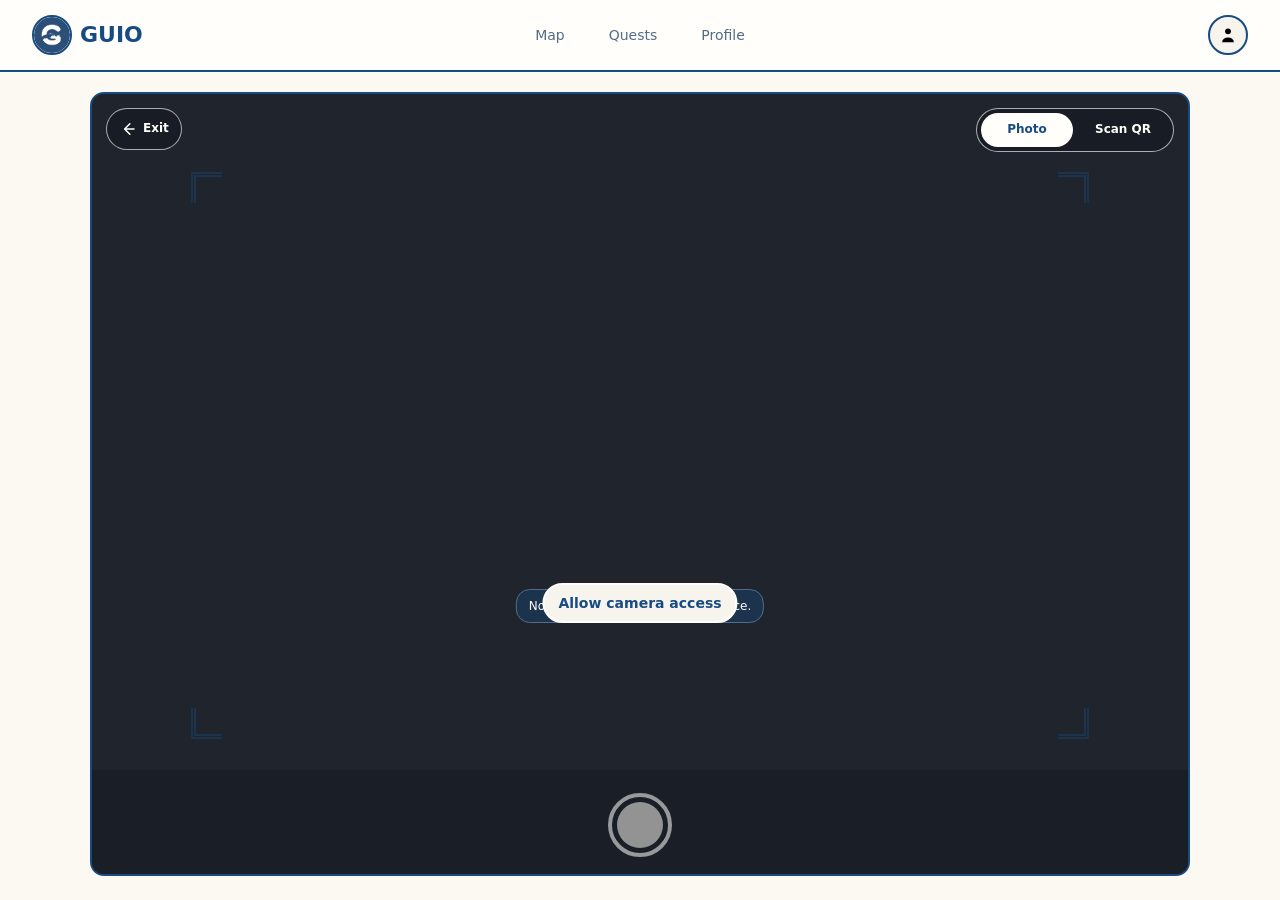
==== commit f0ed06e6: "refactor(offline): remove explicit offline UI and page redirects - Removed offline labels, cards, an" ====
--- a/html/camera.html
+++ b/html/camera.html
@@ -129,11 +129,6 @@
           <p class="recent-empty">No verified check-ins yet.</p>
         </div>
       </section>
-      <!-- Offline card (shown when user is offline; hidden when user is online) -->
-      <div class="offline-card" id="offline-card" hidden>
-        <img class="offline-icon" src="../assets/Group.png" alt="">
-        <span>Photos are saved on this device and uploaded for verification when the server returns.</span>
-      </div>  
     </aside>
   </main>
 
@@ -182,11 +177,6 @@
         <span>Distance</span>
         <span id="completion-distance"></span>
       </div>
-      <!-- Offline card (shown when user is offline; hidden when user is online) -->
-      <div class="completion-offline" id="completion-offline" hidden>
-        <img src="../assets/Group.png" alt="">
-        <span>Offline? Check-ins are saved on this device and sync automatically.</span>
-      </div>
       <!-- Two buttons at the bottom of the pop up -->
       <div class="dialog-actions">
         <button class="dialog-done" id="done-checkin-dialog" type="button">Keep exploring</button>
--- a/css/camera.css
+++ b/css/camera.css
@@ -297,7 +297,7 @@
         z-index: 19;
     }
 
-    body:has(#connection-status:not([hidden])) .main {
+    body:has(#pending-status:not([hidden])) .main {
         top: 96px;
     }
 }
@@ -508,7 +508,7 @@
     gap: 10px; /* Set spacing between children. */
 }
 
-.site-card, .steps-card, .reward-card, .recent-card, .offline-card {
+.site-card, .steps-card, .reward-card, .recent-card {
     border: 2px solid var(--ink); /* Set the element border. */
     border-radius: var(--radius); /* Round the element corners. */
     background: var(--white); /* Set the element background. */
@@ -727,26 +727,6 @@
     font-size: 11px; /* Set the text size. */
 }
 
-.offline-card {
-    min-height: 49px; /* Set the minimum element height. */
-    display: flex; /* Set how the element is laid out. */
-    align-items: center; /* Align children along the cross axis. */
-    gap: 9px; /* Set spacing between children. */
-    padding: 9px 11px; /* Set the inner spacing. */
-    border: 1.5px dashed var(--line); /* Set the element border. */
-    color: var(--ink); /* Set the text color. */
-    font-size: 12px; /* Set the text size. */
-    line-height: 1.35; /* Set the line spacing. */
-    box-shadow: none; /* Add a shadow behind the element. */
-}
-
-.offline-icon {
-    width: 22px; /* Set the element width. */
-    height: 22px; /* Set the element height. */
-    flex: 0 0 22px; /* Set the flex item sizing behavior. */
-    object-fit: contain; /* Control how replaced content fits its box. */
-}
-
 .checkin-dialog {
     width: min(768px, calc(100% - 20px)); /* Set the element width. */
     max-width: 768px; /* Limit the maximum element width. */
@@ -892,8 +872,7 @@
     background: var(--teal); /* Set the element background. */
 }
 
-.completion-quest,
-.completion-offline {
+.completion-quest {
     min-height: 62px; /* Set the minimum element height. */
     display: flex; /* Set how the element is laid out. */
     align-items: center; /* Align children along the cross axis. */
@@ -909,18 +888,11 @@
     font-weight: 700; /* Set the text weight. */
 }
 
-.completion-quest img,
-.completion-offline img {
+.completion-quest img {
     width: 24px; /* Set the element width. */
     height: 24px; /* Set the element height. */
     flex: 0 0 24px; /* Set the flex item sizing behavior. */
     object-fit: contain; /* Control how replaced content fits its box. */
-}
-
-.completion-offline {
-    border: 2px dashed var(--line); /* Set the element border. */
-    background: var(--avatar); /* Set the element background. */
-    color: #174B83; /* Set the text color. */
 }
 
 #completion-distance-row {
@@ -996,8 +968,7 @@
         overflow-wrap: anywhere; /* Allow long text to wrap. */
     }
 
-    .completion-quest,
-    .completion-offline {
+    .completion-quest {
         min-height: 56px; /* Set the minimum element height. */
         padding: 10px 12px; /* Set the inner spacing. */
         font-size: 14px; /* Set the text size. */
@@ -1028,8 +999,7 @@
         padding: 22px; /* Set the inner spacing. */
     }
 
-    .completion-quest,
-    .completion-offline {
+    .completion-quest {
         min-height: 54px; /* Set the minimum element height. */
         padding-top: 8px; /* Set the top inner spacing. */
         padding-bottom: 8px; /* Set the bottom inner spacing. */
@@ -1173,8 +1143,7 @@
 .completion-rewards,
 .completion-progress,
 .completion-quest,
-#completion-distance-row,
-.completion-offline {
+#completion-distance-row {
     display: none !important;
 }
 
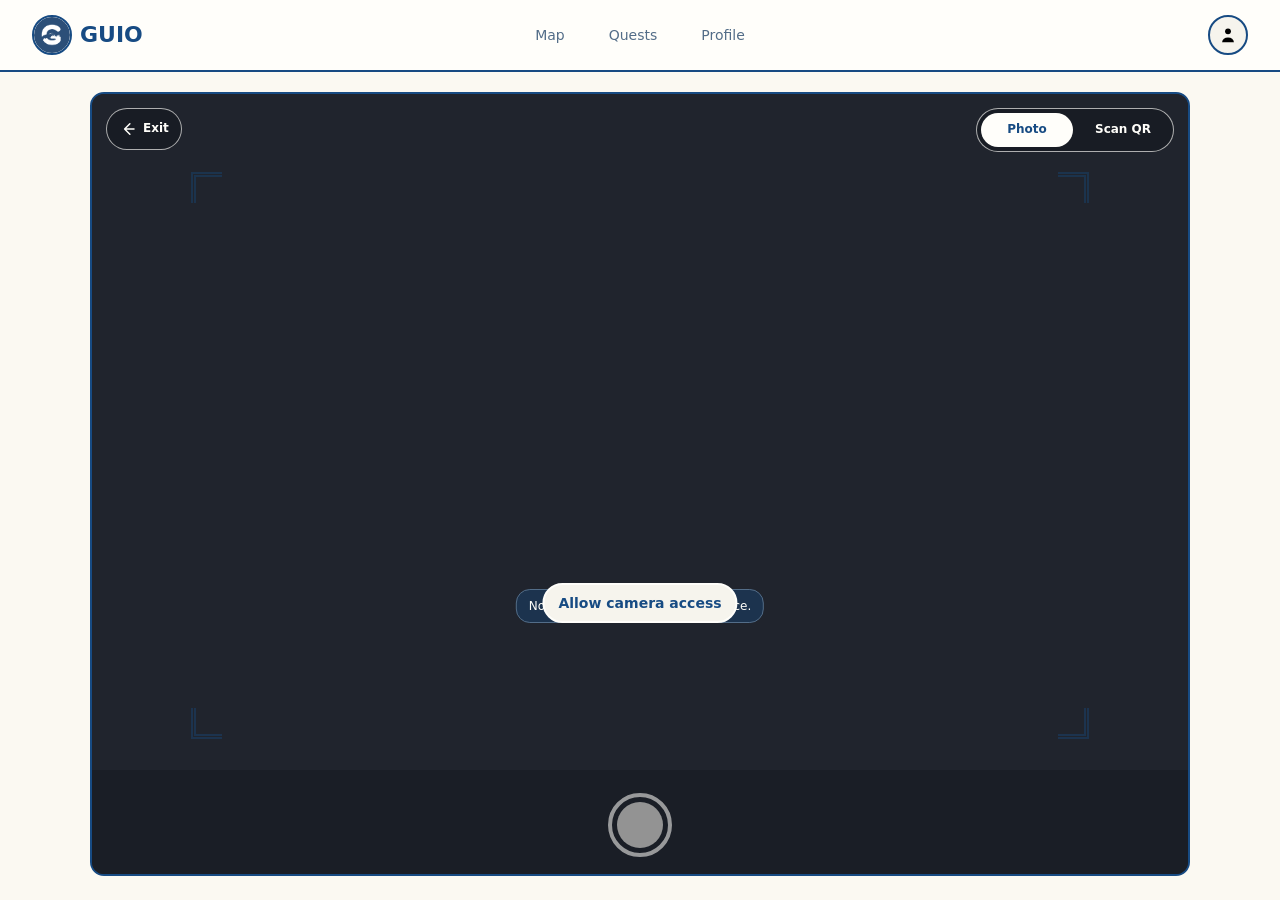
==== commit b14615f2: "camera and gallery" ====
--- a/html/camera.html
+++ b/html/camera.html
@@ -9,9 +9,10 @@
   <title>GUIO — Camera</title>
   <meta name="theme-color" content="#FBF9F2">
   <link rel="icon" type="image/png" href="../assets/guio_logo.png"> <!-- Logo for browser tab -->
-  <link rel="stylesheet" href="../css/camera.css?v=camera-qr-2">
-  <script src="../js/profile.js?v=14" defer></script>
-  <script src="../js/camera.js?v=camera-qr-1" defer></script>
+  <link rel="stylesheet" href="../css/camera.css?v=hide-pending-status-1">
+  <script src="../js/gallery-storage.js?v=1" defer></script>
+  <script src="../js/profile.js?v=15" defer></script>
+  <script src="../js/camera.js?v=photo-saved-gallery-1" defer></script>
 </head>
 
 <body>
@@ -35,7 +36,6 @@
       <div class="avatar" id="player-avatar" role="img" aria-label="Profile">
         <svg class="icon" viewBox="0 0 24 24" aria-hidden="true"><circle cx="12" cy="8" r="3.2"/><path d="M5.5 20c.4-3.4 2.8-5.3 6.5-5.3s6.1 1.9 6.5 5.3"/></svg>
       </div>
-      <span id="xp-count" hidden></span>
     </div>
   </header>
 
@@ -69,7 +69,6 @@
         <i class="corner br"></i>
         <div class="preview-caption" id="preview-caption">Requesting camera access…</div>
         <button class="camera-retry" id="camera-retry" type="button" hidden>Allow camera access</button>
-        <button class="verify-retry" id="verify-retry" type="button" hidden>Retry verification</button>
       </div>
       <div class="qr-result" id="qr-result" hidden aria-live="polite">
         <p id="qr-result-text"></p>
@@ -99,34 +98,33 @@
       </section>
       <!-- Check-in steps card -->
       <section class="steps-card">
-        <h2>Check-in steps</h2>
+        <h2>Next step</h2>
         <div class="step current" id="step-photo">
           <span class="step-indicator">1</span>
-          <span>Take a photo of the site</span>
+          <span>Take your photo</span>
         </div>
         <div class="step pending" id="step-proof">
           <span class="step-indicator">2</span>
-          <span>Verify the location on the map</span>
+          <span>Your photo opens in My Gallery</span>
         </div>
-        <div class="step pending" id="step-verify">
-          <span class="step-indicator">3</span>
-          <span>Earn your stamp</span>
-        </div>
-        <button class="earn-stamp-button" id="earn-stamp-button" type="button" hidden>Earn stamp</button>
       </section>
-      <!-- XP and rewards card -->
+      <!-- Check-in stamp reward -->
       <section class="reward-card">
-        <img class="reward-icon" src="../assets/Group.png" alt="">
+        <span class="photo-saved-check" role="img" aria-label="Success">
+          <svg viewBox="0 0 48 48" aria-hidden="true">
+            <path d="m11 24 9 9 18-19" />
+          </svg>
+        </span>
         <div>
-          <strong id="reward-title">+120 XP · Stamp: Salt Keeper</strong>
-          <p id="reward-description">Complete your check-in to earn this site’s stamp.</p>
+          <strong id="reward-title">My Gallery</strong>
+          <p id="reward-description">After you take a photo, it will be saved and your gallery will open.</p>
         </div>
       </section>
       <!-- List of recent check-ins card -->
       <section class="recent-card">
         <h2>Recent check-ins</h2>
         <div id="recent-checkins-list">
-          <p class="recent-empty">No verified check-ins yet.</p>
+          <p class="recent-empty">Your saved photos appear in My Gallery.</p>
         </div>
       </section>
     </aside>
@@ -136,8 +134,8 @@
   <dialog class="checkin-dialog" id="checkin-dialog">
     <div class="checkin-dialog-content">
       <button class="dialog-close" id="close-checkin-dialog" type="button">×</button>
-      <img class="reward-icon" src="../assets/Group.png" alt="">
-      <h2 id="checkin-dialog-title">Check-in complete!</h2>
+      <img class="reward-icon" src="../assets/camera.png" alt="">
+      <h2 id="checkin-dialog-title">Photo saved</h2>
       <!-- Details about the site where the user checked in -->
       <p class="completion-site">
         <span id="completion-site-label" hidden>Spot</span>
@@ -145,42 +143,25 @@
         <span id="completion-site-separator"> · </span>
         <span id="verification-status" class="verification-status">Verified by GPS</span>
       </p>
-      <p id="completion-verification">GPS matched a registered tourist spot</p>
-      <!-- Show earned XP -->
+      <p id="completion-verification" hidden></p>
       <div class="completion-rewards">
         <span>
-          <img src="../assets/Group.png" alt="">
-          <span id="completion-xp-label">XP earned</span>
-          <span id="completion-xp"></span>
-        </span>
-        <!-- Display earned stamp -->
-        <span>
-          <span id="completion-stamp-label">Stamp earned</span>
-          <span id="completion-stamp"></span>
+          <span id="completion-stamp-label">Saved to</span>
+          <span id="completion-stamp">My Gallery</span>
         </span>
       </div>
-      <!-- Show current user XP -->
-      <section class="completion-progress">
-        <div>
-          <strong>Level —</strong>
-          <span>— / — XP</span>
-        </div>
-        <progress value="0" max="100"></progress>
-      </section>
       <!-- Display current quest -->
-      <div class="completion-quest" id="completion-quest">
+      <div class="completion-quest" id="completion-quest" hidden>
         <img src="../assets/Group.png" alt="">
         <span>Hidden Gems Trail: — / — sites</span>
       </div>
-      <!-- Distance from exact site (shown when site is verified; hidden when site is unverified) -->
       <div id="completion-distance-row" hidden>
         <span>Distance</span>
         <span id="completion-distance"></span>
       </div>
-      <!-- Two buttons at the bottom of the pop up -->
       <div class="dialog-actions">
-        <button class="dialog-done" id="done-checkin-dialog" type="button">Keep exploring</button>
-        <a class="view-passport" href="profile.html">View my profile</a>
+        <button class="dialog-done" id="done-checkin-dialog" type="button">Take another photo</button>
+        <a class="view-passport" id="view-gallery-link" href="profile.html#view-gallery">View My Gallery</a>
       </div>
     </div>
   </dialog>
--- a/css/camera.css
+++ b/css/camera.css
@@ -93,10 +93,7 @@
 }
 
 #connection-bar {
-    display: flex;
-    flex-wrap: wrap;
-    gap: 8px;
-    padding: 8px 16px;
+    display: none !important;
 }
 
 #connection-bar p {
@@ -224,8 +221,7 @@
     height: 22px; /* Set the element height. */
 }
 
-#player-status > .stat-pill:has(#streak-count:empty),
-#player-status > .stat-pill:has(#xp-count:empty) {
+#player-status > .stat-pill:has(#streak-count:empty) {
     display: none; /* Set how the element is laid out. */
 }
 
@@ -289,17 +285,6 @@
         padding-bottom: calc(var(--bottom-nav-h) + 16px + env(safe-area-inset-bottom, 0px));
     }
 
-    #connection-bar {
-        position: fixed;
-        top: 56px;
-        left: 0;
-        right: 0;
-        z-index: 19;
-    }
-
-    body:has(#pending-status:not([hidden])) .main {
-        top: 96px;
-    }
 }
 
 .camera-panel {
@@ -763,6 +748,29 @@
     object-fit: contain; /* Control how replaced content fits its box. */
 }
 
+.photo-saved-check {
+    width: 136px;
+    height: 136px;
+    display: grid;
+    place-items: center;
+    justify-self: center;
+    border: 4px solid var(--ink);
+    border-radius: 50%;
+    outline: 3px dashed var(--ink);
+    outline-offset: 7px;
+    background: var(--gold);
+}
+
+.photo-saved-check svg {
+    width: 76px;
+    height: 76px;
+    fill: none;
+    stroke: var(--ink);
+    stroke-linecap: round;
+    stroke-linejoin: round;
+    stroke-width: 5;
+}
+
 .checkin-dialog-content h2 {
     margin-top: 0; /* Set the top outer spacing. */
     font-size: clamp(28px, 5vw, 40px); /* Set the text size. */
@@ -827,49 +835,6 @@
     width: 21px; /* Set the element width. */
     height: 21px; /* Set the element height. */
     object-fit: contain; /* Control how replaced content fits its box. */
-}
-
-.completion-progress {
-    width: 100%; /* Set the element width. */
-}
-
-.completion-progress > div {
-    display: flex; /* Set how the element is laid out. */
-    justify-content: space-between; /* Align children along the main axis. */
-    gap: 12px; /* Set spacing between children. */
-    margin-bottom: 6px; /* Set the bottom outer spacing. */
-    font-size: 17px; /* Set the text size. */
-}
-
-.completion-progress > div span {
-    color: var(--muted); /* Set the text color. */
-    text-align: right; /* Align the text. */
-}
-
-.completion-progress progress {
-    width: 100%; /* Set the element width. */
-    height: 19px; /* Set the element height. */
-    display: block; /* Set how the element is laid out. */
-    overflow: hidden; /* Control content outside the element bounds. */
-    appearance: none; /* Use native browser control appearance. */
-    border: 2px solid var(--ink); /* Set the element border. */
-    border-radius: 99px; /* Round the element corners. */
-    background: var(--avatar); /* Set the element background. */
-}
-
-.completion-progress progress::-webkit-progress-bar {
-    border-radius: 99px; /* Round the element corners. */
-    background: var(--avatar); /* Set the element background. */
-}
-
-.completion-progress progress::-webkit-progress-value {
-    border-radius: 99px; /* Round the element corners. */
-    background: var(--teal); /* Set the element background. */
-}
-
-.completion-progress progress::-moz-progress-bar {
-    border-radius: 99px; /* Round the element corners. */
-    background: var(--teal); /* Set the element background. */
 }
 
 .completion-quest {
@@ -1141,7 +1106,6 @@
 .completion-site,
 #completion-verification,
 .completion-rewards,
-.completion-progress,
 .completion-quest,
 #completion-distance-row {
     display: none !important;
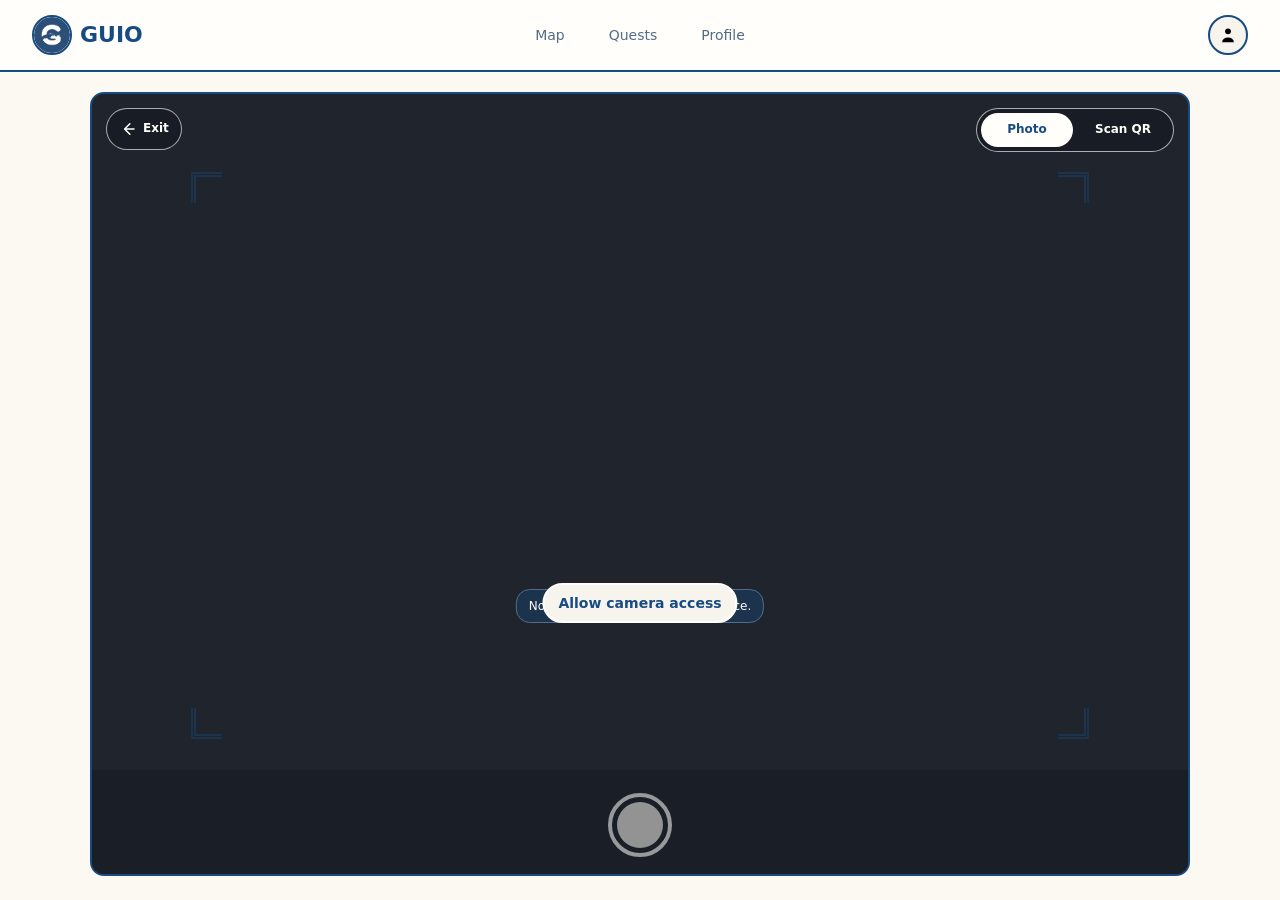
==== commit 0c1cd1d8: "edit map[=" ====
--- a/html/camera.html
+++ b/html/camera.html
@@ -9,7 +9,7 @@
   <title>GUIO — Camera</title>
   <meta name="theme-color" content="#FBF9F2">
   <link rel="icon" type="image/png" href="../assets/guio_logo.png"> <!-- Logo for browser tab -->
-  <link rel="stylesheet" href="../css/camera.css?v=hide-pending-status-1">
+  <link rel="stylesheet" href="../css/camera.css?v=hide-mobile-quest-tab-1">
   <script src="../js/gallery-storage.js?v=1" defer></script>
   <script src="../js/profile.js?v=15" defer></script>
   <script src="../js/camera.js?v=photo-saved-gallery-1" defer></script>
@@ -28,7 +28,7 @@
     <nav id="main-nav" aria-label="Main">
       <ul>
         <li><a href="../index.html">Map</a></li>
-        <li><a href="quests.html">Quests</a></li>
+        <li class="quest-nav-item"><a href="quests.html">Quests</a></li>
         <li><a href="profile.html">Profile</a></li>
       </ul>
     </nav>
--- a/css/camera.css
+++ b/css/camera.css
@@ -149,7 +149,7 @@
 
 #main-nav ul {
     display: grid; /* Set how the element is laid out. */
-    grid-template-columns: repeat(3, minmax(0, 1fr)); /* Define the grid column layout. */
+    grid-template-columns: repeat(2, minmax(0, 1fr)); /* Define the grid column layout. */
     align-items: center; /* Align nav items vertically. */
     min-height: calc(var(--bottom-nav-h) - 2px); /* Keep footer height consistent. */
     gap: 8px; /* Set spacing between children. */
@@ -261,6 +261,14 @@
 }
 
 @media (max-width: 767px) {
+    #main-nav .quest-nav-item {
+        display: none;
+    }
+
+    #main-nav ul {
+        grid-template-columns: repeat(2, minmax(0, 1fr));
+    }
+
     #main-nav a {
         display: flex;
         align-items: center;
